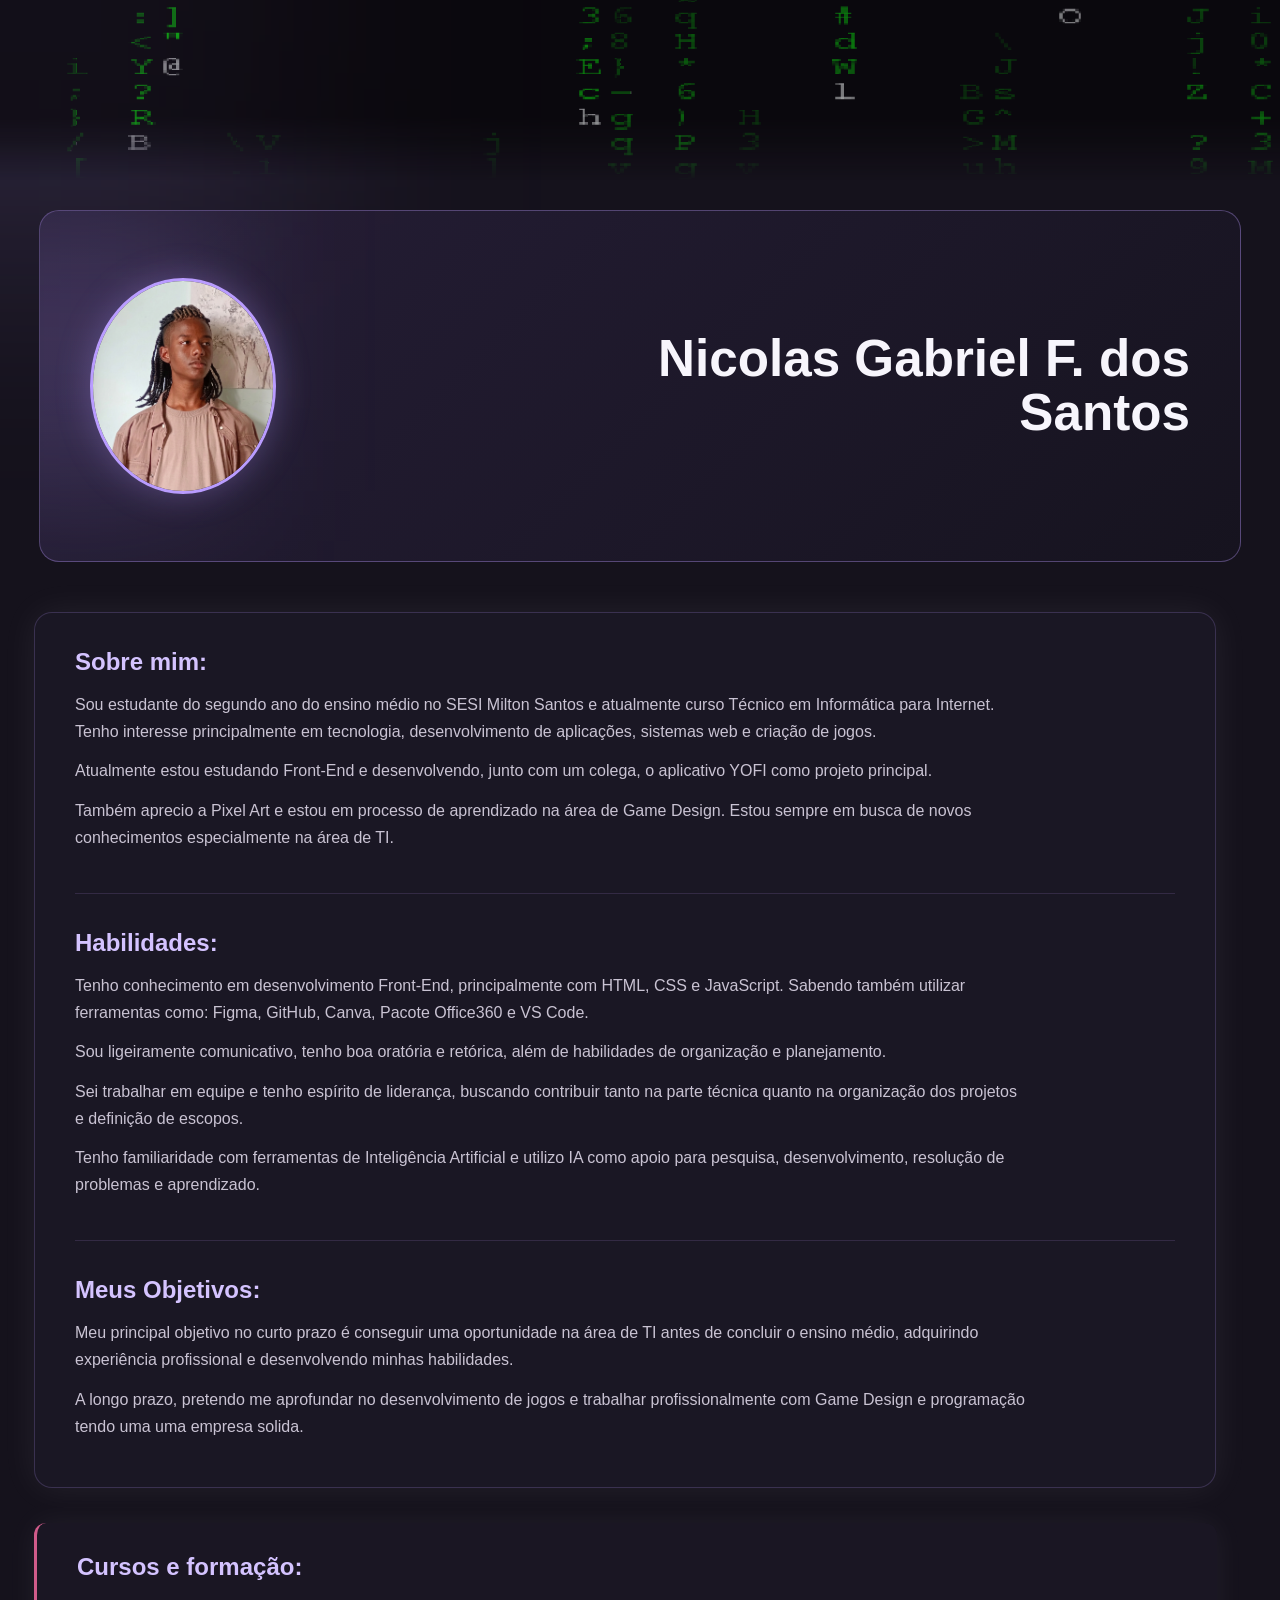
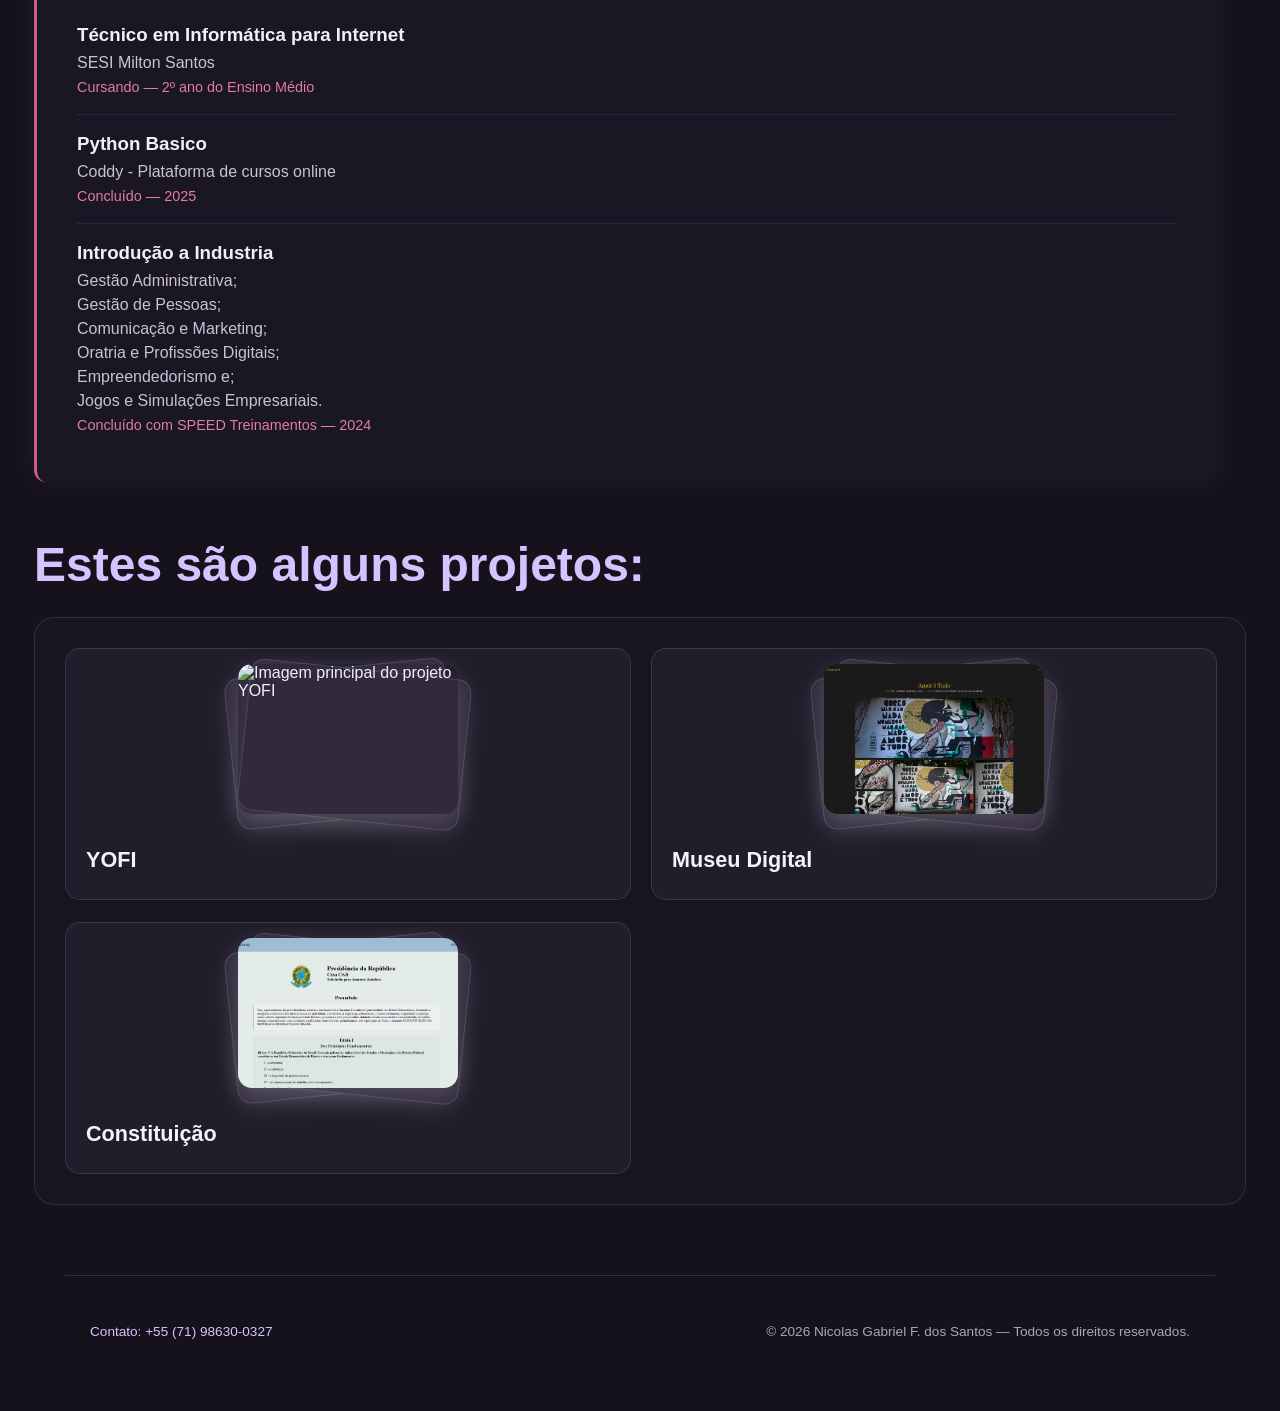
==== index.html @ 88b56317 "museu digital" ====
<!DOCTYPE html>
<html lang="pt-BR">
<head>
    <meta charset="UTF-8">
    <meta name="viewport" content="width=device-width, initial-scale=1.0">
    <title>Curriculo Nicolas</title>
    <link rel="stylesheet" href="index_files/arquivo.css">
</head>

<body>
    <!-- APRESENTAÇÃO MATRIX -->
    <section class="matrix-banner">
        <img
            src="imagens/digital_rain.gif"
            alt="Animação de chuva digital"
        >
    </section>

    <header>
        
        <section class="card-header">

            <img
                src="imagens/perfil.avif"
                alt="Foto do perfil"
            >

            <h1>Nicolas Gabriel F. dos Santos</h1>
            
            
        </section>
    </header>


    <main>

        <section class="sobre">

            <div>
                <h2>Sobre mim:</h2>
                <h4>
                    Sou estudante do segundo ano do ensino médio no SESI Milton Santos
                    e atualmente curso Técnico em Informática para Internet.
                    Tenho interesse principalmente em tecnologia, desenvolvimento de
                    aplicações, sistemas web e criação de jogos.
                </h4>
                <h4>
                    Atualmente estou estudando Front-End e desenvolvendo, junto com
                    um colega, o aplicativo YOFI como projeto principal.
                </h4>
                <h4>
                    Também aprecio a Pixel Art e estou em processo de aprendizado
                    na área de Game Design. Estou sempre em busca de novos conhecimentos
                    especialmente na área de TI.
                </h4>
            </div>

            <div>
                <h2>Habilidades:</h2>
                <h4>
                    Tenho conhecimento em desenvolvimento Front-End, principalmente
                    com HTML, CSS e JavaScript. Sabendo também utilizar ferramentas como:
                     Figma, GitHub, Canva, Pacote Office360 e VS Code.
                </h4>
                <h4>
                    Sou ligeiramente comunicativo, tenho boa oratória e retórica, além de
                    habilidades de organização e planejamento.
                </h4>
                <h4>
                    Sei trabalhar em equipe e tenho espírito de liderança,
                    buscando contribuir tanto na parte técnica quanto na
                    organização dos projetos e definição de escopos.
                </h4>
                <h4>
                    Tenho familiaridade com ferramentas de Inteligência Artificial
                    e utilizo IA como apoio para pesquisa, desenvolvimento,
                    resolução de problemas e aprendizado.
                </h4>
            </div>

            <div>
                <h2>Meus Objetivos:</h2>
                <h4>
                    Meu principal objetivo no curto prazo é conseguir uma oportunidade
                    na área de TI antes de concluir o ensino médio, adquirindo
                    experiência profissional e desenvolvendo minhas habilidades.
                </h4>
                <h4>
                    A longo prazo, pretendo me aprofundar no desenvolvimento de jogos
                    e trabalhar profissionalmente com Game Design e programação tendo uma
                    uma empresa solida.
                </h4>
            </div>
        </section>

        <section class="cursos">
            <!--Técnico em Informática para Internet-->
            <h2>Cursos e formação:</h2>
            <div class="curso">
                <h3>Técnico em Informática para Internet</h3>
                <p>
                    SESI Milton Santos
                </p>
                <span>
                    Cursando — 2º ano do Ensino Médio
                </span>
            </div>
            <!--Python Basico Coddy-->
            <div class="curso">
                <h3>Python Basico</h3>
                <p>
                    Coddy - Plataforma de cursos online
                </p>
                <span>
                    Concluído — 2025
                </span>
            </div>
            <!--Speed Treinamentos-->
            <div class="curso">
                <h3>Introdução a Industria</h3>


                <p> Gestão Administrativa; </p>
                <p> Gestão de Pessoas; </p>
                <p> Comunicação e Marketing; </p>
                <p> Oratria e Profissões Digitais; </p>
                <p> Empreendedorismo e; </p>
                <p> Jogos e Simulações Empresariais.</p>


                <span>
                    Concluído com SPEED Treinamentos — 2024
                </span>
            </div>
        </section>

        <h2 class="title">Estes são alguns projetos:</h2>
        <section class="projects">

            <!-- YOFI -->
            <div class="project" id="yofi" onclick="sizeme(this)">

                <ul class="img" onclick="gallery(event, this)">
                    <img src="" alt="Imagem principal do projeto YOFI">
                    <img src="" alt="Imagem do projeto YOFI">
                    <img src="" alt="Imagem do projeto YOFI">
                    <img src="" alt="Imagem do projeto YOFI">
                </ul>

                <div class="inf">
                    <h3>YOFI</h3>

                    <p>
                        Aplicativo de finanças desenvolvido em equipe
                        como projeto de TCC.

                        Para acessar:
                        <a href="https://luiscript-ed.github.io/YOFI" target="_blank">
                            Site
                        </a>
                        ou
                        <a href="https://github.com/luiscript-ed/YOFI" target="_blank">
                            Repositório
                        </a>
                    </p>
                </div>
            </div>

            <!-- Museu Digital -->
            <div class="project" id="museu-digital" onclick="sizeme(this)">

                <ul class="img" onclick="gallery(event, this)">
                    <img src="imagens/Museu/amor-tudo.png" alt="Imagem principal do Museu Digital">
                    <img src="imagens/Museu/inicial_page.png" alt="Imagem do Museu Digital">
                    <img src="imagens/Museu/exposicao.png" alt="Imagem do Museu Digital">
                    <img src="imagens/Museu/capoeira.gif" alt="Imagem do Museu Digital">
                    <img src="imagens/Museu/tiger_tucan.png" alt="Imagem do Museu Digital">
                    <img src="imagens/Museu/tela_inicial.gif" alt="Imagem do Museu Digital">
                </ul>

                <div class="inf">
                    <h3>Museu Digital</h3>
                    <p>
                        Site de exposição digital sobre arte em Camaçari,
                        desenvolvido em equipe.

                        Para acessar:
                        <a href="https://marcelo460.github.io/Trabalho-Interarea" target="_blank">
                            Site
                        </a>
                        ou
                        <a href="https://github.com/marcelo460/Trabalho-Interarea" target="_blank">
                            Repositório
                        </a>
                    </p>
                </div>
            </div>

            <!-- Constituição -->
            <div class="project" id="constituição" onclick="sizeme(this)">

                <ul class="img" onclick="gallery(event, this)">
                    <img src="imagens/Constituicao/home.png" alt="Imagem principal do projeto Constituição">
                    <img src="imagens/Constituicao/secod_1.png" alt="Imagem do projeto Constituição">
                    <img src="imagens/Constituicao/gravacao.gif" alt="Imagem do projeto Constituição">
                    <img src="imagens/Constituicao/sidebar.png" alt="Imagem do projeto Constituição">
                    <img src="imagens/Constituicao/navbar.png" alt="Imagem do projeto Constituição">
                </ul>

                <div class="inf">
                    <h3>Constituição</h3>
                    <p>
                        Trabalho escolar onde reformulei o site da
                        Constituição Federal do Brasil.
                        Para acessar:
                        <a href="https://PatyBL.github.io/Ordem-Progresso" target="_blank">
                            Site
                        </a>
                        ou
                        <a href="https://github.com/PatyBL/Ordem-Progresso" target="_blank">
                            Repositório
                        </a>
                    </p>
                </div>
            </div>
        </section>

    </main>

    <!-- Footer -->
     <footer>
        <span>Contato: +55 (71) 98630-0327</span>
        <span>© 2026 Nicolas Gabriel F. dos Santos — Todos os direitos reservados.</span>
    </footer>


    <script src="index_files/arquivo.js" defer></script>
</body>
</html>
---- index_files/arquivo.css ----
*{
    margin:0;
    padding:0;
}

html{
    scroll-behavior:smooth;
}

body{
    background:#15121c;
    color:#f1eff7;
    font-family:Arial,Helvetica,sans-serif;
    min-height:100vh;
    display:flex;
    align-items:center;
    flex-direction:column;
    overflow-x:hidden;
}

body::before{
    content:"";
    position:fixed;
    width:500px;
    height:500px;
    top:-250px;
    left:-200px;
    background:rgba(185,156,255,.14);
    filter:blur(120px);
    pointer-events:none;
    z-index:-1;
}

.matrix-banner{
    width:100%;
    height:180px;
    position:relative;
    overflow:hidden;

    -webkit-mask-image:linear-gradient(
        to bottom,
        black 0%,
        black 65%,
        rgba(0,0,0,.7) 78%,
        transparent 100%
    );

    mask-image:linear-gradient(
        to bottom,
        black 0%,
        black 65%,
        rgba(0,0,0,.7) 78%,
        transparent 100%
    );
}

.matrix-banner img{
    width:100%;
    height:100%;
    object-fit:cover;
    opacity:.6;
    display:block;
}

.card-header{
    width:min(1100px,88vw);
    min-height:280px;
    margin-top:30px;
    padding:35px 50px;
    border-radius:20px;
    border:1px solid rgba(185,156,255,.35);
    background:linear-gradient(
        135deg,
        rgba(39,31,56,.96),
        rgba(23,20,31,.96)
    );
    display:flex;
    justify-content:space-between;
    align-items:center;
    user-select:none;
    position:relative;
    overflow:hidden;
    transition:.5s ease;
}

.card-header::before{
    content:"";
    position:absolute;
    width:280px;
    height:280px;
    left:-100px;
    top:0;
    background:rgba(185,156,255,.18);
    filter:blur(75px);
    pointer-events:none;
}

.card-header:hover{
    transform:translateY(-3px);
    border-color:rgba(212,195,255,.7);
    box-shadow:0 15px 45px rgba(241,239,247,.12);
}

.card-header:active{
    transform:translateY(-1px) scale(.998);
}

.card-header img{
    width:180px;
    height:210px;
    object-fit:cover;
    border:3px solid #b99cff;
    border-radius:50%;
    box-shadow:0 0 35px rgba(185,156,255,.3);
    position:relative;
    z-index:1;
    transition:.6s ease;
}

.card-header img:hover{
    cursor:none;
    transform:scale(1.04) rotate(-1deg);
    box-shadow:0 0 45px rgba(241,239,247,.25);
}

.card-header h1{
    margin-left: 15px;
    max-width:600px;
    color:#f7f5fc;
    font-size:clamp(2rem,4vw,4rem);
    line-height:1.05;
    text-align:right;
    position:relative;
    z-index:1;
    transition:font-size .4s ease;
}

.card-header h1:hover{
    font-size:clamp(2.1rem,4.2vw,4.2rem);
}

.card-header-text{
    margin-right:15px;
    max-width:600px;
    color:#eee7ff;
    font-size:clamp(1.2rem,3vw,1.5rem);
    text-align:left;
    position:relative;
    transition:font-size .4s ease;
}

.card-header-text:hover{
    font-size:clamp(1.3rem,3.2vw,1.6rem);
}

.sobre{
    width:min(1100px,88vw);
    margin:50px 0 0;
    padding:35px 40px;
    background:rgba(29,25,39,.82);
    border:1px solid rgba(185,156,255,.2);
    border-radius:18px;
    display:flex;
    flex-direction:column;
    gap:35px;
    box-shadow:0 0 35px rgba(241,239,247,.07);
    transition:.4s ease;
}

.sobre:hover{
    border-color:rgba(185,156,255,.45);
    box-shadow:0 0 45px rgba(241,239,247,.11);
}

.sobre>div{
    padding-bottom:30px;
    border-bottom:1px solid rgba(185,156,255,.15);
}

.sobre>div:last-child{
    padding-bottom:0;
    border-bottom:none;
}

.sobre h2{
    color:#d4c3ff;
    font-size:1.5rem;
    margin-bottom:15px;
}

.sobre h4{
    color:#c9c3d3;
    font-size:1rem;
    line-height:1.7;
    font-weight:normal;
    max-width:950px;
    margin-bottom:12px;
}

.cursos{
    width:min(1100px,88vw);
    margin:35px 0 0;
    padding:30px 40px;
    background:rgba(29,25,39,.7);
    border-left:3px solid #d05b8a;
    border-radius:12px;
    box-shadow:0 0 30px rgba(241,239,247,.06);
}

.cursos h2{
    color:#d4c3ff;
    margin-bottom:25px;
}

.curso{
    padding:18px 0;
    border-bottom:1px solid rgba(185,156,255,.12);
}

.curso:last-child{
    border-bottom:none;
}

.curso h3{
    color:#f1eff7;
    margin-bottom:8px;
}

.curso p{
    color:#c9c3d3;
    margin-bottom:6px;
}

.curso span{
    color:#e07ca5;
    font-size:.9rem;
}

.title{
    width:min(1100px,88vw);
    margin:55px 0 25px;
    color:#d4c3ff;
    font-size:clamp(2rem,4vw,3rem);
    text-align:left;
}

.certificados{
    width:min(1100px,88vw);
    min-height:300px;
    margin:35px 0 70px;
    padding:35px;
    display:grid;
    grid-template-columns:repeat(3,2fr);
    align-items:start;
    gap:25px;
    background:
        linear-gradient(rgba(185,156,255,.04),rgba(185,156,255,.04)),
        repeating-linear-gradient(
            to bottom,
            transparent 0,
            transparent 88px,
            rgba(241,239,247,.08) 89px,
            rgba(241,239,247,.08) 92px
        );
    border:1px solid rgba(185,156,255,.16);
    border-radius:20px;
    box-shadow:0 0 35px rgba(241,239,247,.07);
    position:relative;
    overflow:hidden;
}

.certificado{
    width:100%;
    height:200px;
    background:#211d2b;
    border:1px solid rgba(185,156,255,.18);
    border-radius:15px;
    overflow:hidden;
    position:relative;
    cursor:pointer;
    transition:
        width .5s ease,
        height .5s ease,
        min-height .5s ease,
        transform .4s ease,
        box-shadow .4s ease,
        border-color .4s ease;
    animation:certificado-entrada .7s ease;
}

.certificado img{
    width:110%;
    height:100%;
    object-fit:cover;
    border-radius:14px;
    position:relative;
    z-index:3;
    box-shadow:0 8px 25px rgba(241,239,247,.18);
    transition:
        width .5s ease,
        height .5s ease,
        transform .5s ease,
        box-shadow .5s ease;
}

.certificado:hover{
    transform:translateY(-6px);
    border-color:rgba(212,195,255,.65);
    box-shadow:0 12px 35px rgba(241,239,247,.12);
}

.certificado-maximizado{
    width:100%;
    min-height:400px;
    height:400px;

    /*Parte IMPORTANTE DA ESTANTE*/
    grid-column:-1/1;


    background:#211d2b;
    border:1px solid #b99cff;
    border-radius:15px;
    box-shadow:0 20px 50px rgba(241,239,247,.13);
    display:flex;
    flex-direction:column;
    overflow:hidden;
    position:relative;
    transform:scale(1.01);
    transition:
        width .5s ease,
        height .5s ease,
        min-height .5s ease,
        transform .5s ease,
        box-shadow .6s ease,
        border-color .4s ease;
    animation:certificado-maximizado .6s ease;
}

.certificado-maximizado img{
    width:100%;
    height:100%;
    object-fit:contain;
    background:#18151f;
    box-shadow:0 10px 35px rgba(241,239,247,.2);
}

.certificado-maximizado:hover{
    transform:scale(1.01);
    box-shadow:0 25px 60px rgba(241,239,247,.16);
}

@keyframes certificado-entrada{
    0%{
        opacity:0;
        transform:translateY(30px) scale(.94);
    }

    100%{
        opacity:1;
        transform:translateY(0) scale(1);
    }
}

@keyframes certificado-maximizado{
    0%{
        opacity:.5;
        transform:scale(.94);
    }

    100%{
        opacity:1;
        transform:scale(1.01);
    }
}

.projects{
    width:min(1150px,92vw);
    min-height:400px;
    padding:30px;
    margin:0 0 70px;

    display:grid;
    grid-template-columns:repeat(2,1fr);
    align-items:start;
    gap:22px;

    background:rgba(26,23,34,.65);
    border:1px solid rgba(185,156,255,.16);
    border-radius:20px;
    
    position:relative;
    animation:entrada 1s ease;
}

@keyframes entrada{
    0%{
        opacity:0;
        transform:translateY(40px);
    }

    100%{
        opacity:1;
        transform:translateY(0);
    }
}

.project{

    width:100%;
    min-height:250px;
    border-radius:15px;

    background:#211d2b;
    border:1px solid rgba(185,156,255,.18);

    overflow:hidden;
    position:relative;
    cursor:pointer;

    transition:
        transform .4s ease,
        box-shadow .4s ease,
        border-color .4s ease;
    animation:projecty-entrada .7s ease;
}

@keyframes projecty-entrada{
    0%{
        opacity:0;
        transform:translateY(30px);
    }

    100%{
        opacity:1;
        transform:translateY(0);
    }
}

.project:hover{
    transform:translateY(-6px);
    border-color:rgba(212,195,255,.65);
    box-shadow:0 12px 35px rgba(241,239,247,.1);
}

/* IMAGEM ÚNICA DO PROJETO */

.project .img{
    width:100%;
    height:180px;
    margin:0;
    padding:0;
    list-style:none;
    display:flex;
    justify-content:center;
    align-items:center;
    position:relative;
    pointer-events:none;
}

.project .img img{
    width:220px;
    height:150px;
    object-fit:cover;
    border-radius:14px;
    position:relative;
    z-index:3;
    box-shadow:0 8px 25px rgba(241,239,247,.18);
}

.project .img img:not(:first-child){
    display:none;
}

/* SOMBRAS DAS IMAGENS ATRÁS */

.project .img::before,
.project .img::after{
    content:"";
    position:absolute;
    width:220px;
    height:150px;
    border-radius:14px;
    background:#302a3c;
    border:1px solid rgba(241,239,247,.14);
    box-shadow:0 8px 25px rgba(241,239,247,.08);
}

.project .img::before{
    transform:rotate(-6deg) translate(-7px,4px);
    z-index:1;
}

.project .img::after{
    transform:rotate(6deg) translate(7px,5px);
    z-index:2;
}

/* TEXTO DO PROJETO */

.project .inf{
    padding:18px 20px;
}

.project .inf h3{
    color:#f5f3fa;
    font-size:1.35rem;
    margin-bottom:8px;
    transition:color .25s ease;
}

.project .inf p{
    color:#aaa6b7;
    opacity:0;
    max-height:0;
    overflow:hidden;
    font-size:.9rem;
    line-height:1.6;
    transition:
        opacity .4s ease,
        max-height .5s ease;
}

.project .inf a{
    color:#d4c3ff;
    text-decoration:none;
    font-weight:bold;
}

.project .inf a:hover{
    color:#e07ca5;
    text-decoration:underline;
}

/* PROJETO MAXIMIZADO */

.project-active{
    grid-column: span 2;

    width:100%;
    min-height:420px;
    max-height: 100%;

    background:#211d2b;
    border:1px solid #b99cff;
    border-radius:15px;
    box-shadow:0 20px 50px rgba(66, 24, 194, 0.13);

    display:flex;
    flex-direction:column;
    overflow:hidden;
    position:relative;

    transform:scale(1.02);
    transition:
        transform .4s ease,
        box-shadow .5s ease,
        border-color .4s ease;
    animation:project-entrada .5s ease;
}

@keyframes project-entrada{
    0%{
        opacity:.5;
        transform:scale(.95);
    }

    100%{
        opacity:1;
        transform:scale(1.02);
    }
}

/* IMAGEM QUANDO O PROJETO ESTÁ MAXIMIZADO */

.project-active .img{
    width:100%;
    height:230px;
    pointer-events:auto;
    cursor:pointer;
}

.project-active .img img{
    width:320px;
    height:200px;
    box-shadow:0 10px 35px rgba(241,239,247,.2);
}

.project-active .img::before,
.project-active .img::after{
    width:320px;
    height:200px;
}

.project-active .img::before{
    transform:rotate(-5deg) translate(-10px,5px);
}

.project-active .img::after{
    transform:rotate(5deg) translate(10px,6px);
}

/* GALERIA ABERTA */

.project-active .img-a {
    background-color: #ffffff13;
    width: 100%;
    max-width: 1200px;
    height: 75vh;
    padding: 20px;
    margin: 0 auto;
    
    user-select: none;
    -webkit-user-drag: none;

    display: grid;
    grid-template-rows: repeat(3, max-content);
    grid-auto-flow: column;
    grid-auto-columns: max-content;
    gap: 15px;

    overflow: auto;
    box-sizing: border-box;
}

.project-active .img-a img {
    width: auto;
    height: 420px;
    max-width: 620px;
    object-fit: contain;

    user-select: none;
    -webkit-user-drag: none;

    border-radius: 14px;
    box-shadow: 0 8px 25px rgba(241, 239, 247, .16);

    transition: transform .25s ease, box-shadow .25s ease;
}

.project-active .img-a img:hover {
    transform: scale(1.025);
    box-shadow: 0 10px 30px rgba(241, 239, 247, .28);
}

.project-active .img-a::-webkit-scrollbar {
    width: 8px;
    height: 8px;
}

.project-active .img-a::-webkit-scrollbar-track {
    background: transparent;
}

.project-active .img-a::-webkit-scrollbar-thumb {
    background: #ffffff30;
    border-radius: 10px;
}

.project-active .img-a::-webkit-scrollbar-thumb:hover {
    background: #ffffff55;
}


@media (max-width: 768px) {
    .project-active .img-a {
        height: 70vh;
        padding: 10px;
        gap: 10px;
    }

    .project-active .img-a img {
        height: 180px;
        max-width: 45vw;
        border-radius: 10px;
    }
}



/* INFORMAÇÕES QUANDO MAXIMIZADO */

.project-active .inf{
    padding:22px 25px;
    cursor:text;
    font-size:1rem;
}

.project-active .inf h3{
    color:#d4c3ff;
    font-size:1.7rem;
    margin-bottom:12px;
}

.project-active .inf p{
    opacity:1;
    max-height:200px;
    color:#c9c3d3;
    line-height:1.7;
}

.project-active:hover{
    transform:scale(1.02);
}

footer{
    width:min(1100px,88vw);
    min-height:70px;
    margin:0 0 25px;
    padding:20px 25px;
    border-top:1px solid rgba(241,239,247,.14);
    display:flex;
    justify-content:space-between;
    align-items:center;
    gap:20px;
    color:#aaa6b7;
    font-size:.85rem;
}

footer span:first-child{
    color:#d4c3ff;
}

footer span:last-child{
    text-align:right;
}

@media (max-width:800px){
    .card-header{
        width:92vw;
        min-height:220px;
        padding:25px;
    }

    .card-header img{
        width:130px;
        height:160px;
    }

    .card-header h1{
        font-size:2rem;
    }

    .sobre,
    .cursos{
        width:92vw;
    }

    .title{
        width:92vw;
        margin-top:50px;
    }

    .projects{
        width:94vw;
        grid-template-columns:1fr 1fr;
        padding:20px;
    }

    .project-active .img img{
        width:280px;
        height:180px;
    }

    .project-active .img::before,
    .project-active .img::after{
        width:280px;
        height:180px;
    }
}

@media (max-width:550px){
    .card-header{
        flex-direction:column;
        justify-content:center;
        gap:20px;
        text-align:center;
    }

    .card-header img{
        width:120px;
        height:145px;
    }

    .card-header h1{
        margin:0;
        font-size:1.8rem;
        text-align:center;
    }

    .sobre,
    .cursos{
        padding:25px;
    }

    .projects{
        grid-template-columns:1fr;
    }

    .project{
        min-height:300px;
    }

    .project-active{
        min-height:400px;
    }

    .project-active .img{
        height:210px;
    }

    .project-active .img img{
        width:240px;
        height:160px;
    }

    .project-active .img::before,
    .project-active .img::after{
        width:240px;
        height:160px;
    }

    .project-active .img-a{
        grid-template-columns:1fr;
    }

    .project-active .img-a img{
        height:180px;
    }
}

@media (max-width:800px){
    .certificados{
        width:94vw;
        grid-template-columns:repeat(2,1fr);
        padding:25px;
    }

    .certificado-maximizado{
        min-height:350px;
        height:350px;
    }
}

@media (max-width:550px){
    .certificados{
        grid-template-columns:1fr;
        padding:20px;
    }

    .certificado{
        height:220px;
    }

    .certificado-maximizado{
        min-height:300px;
        height:300px;
    }
}
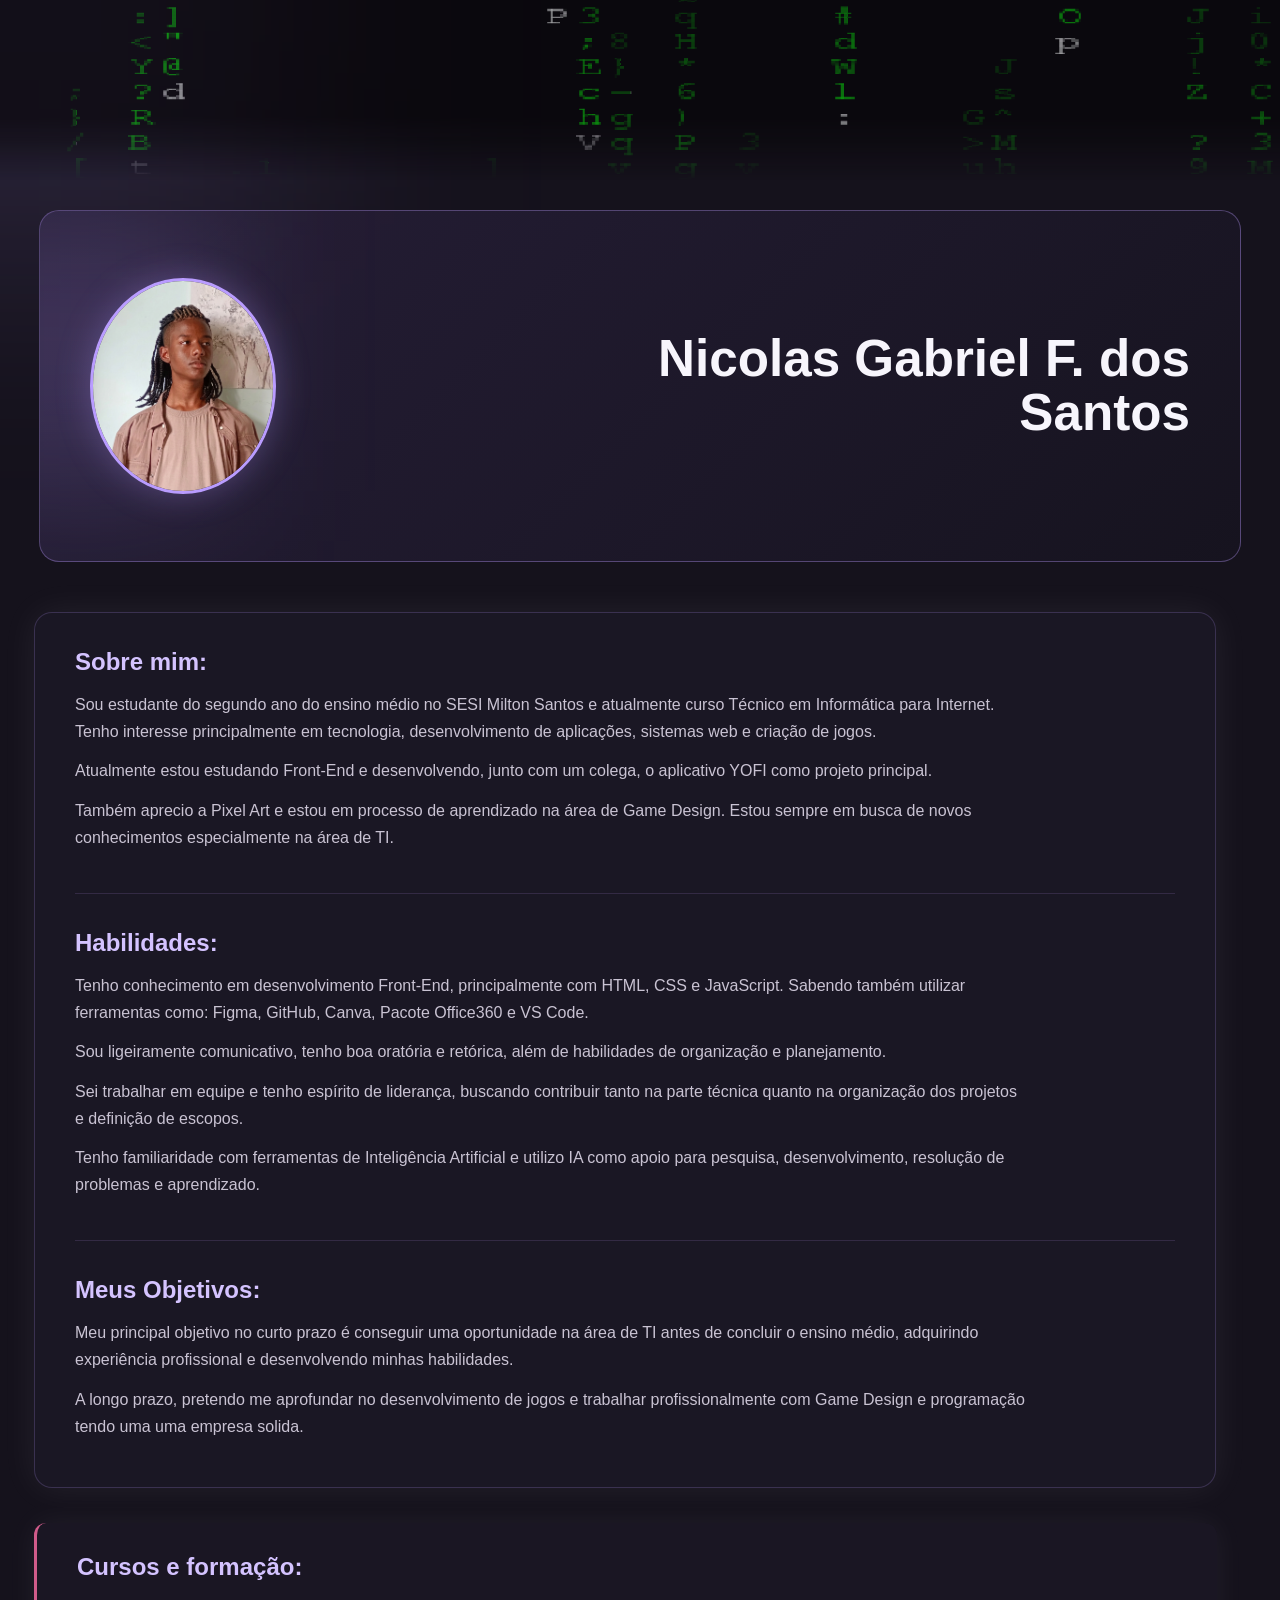
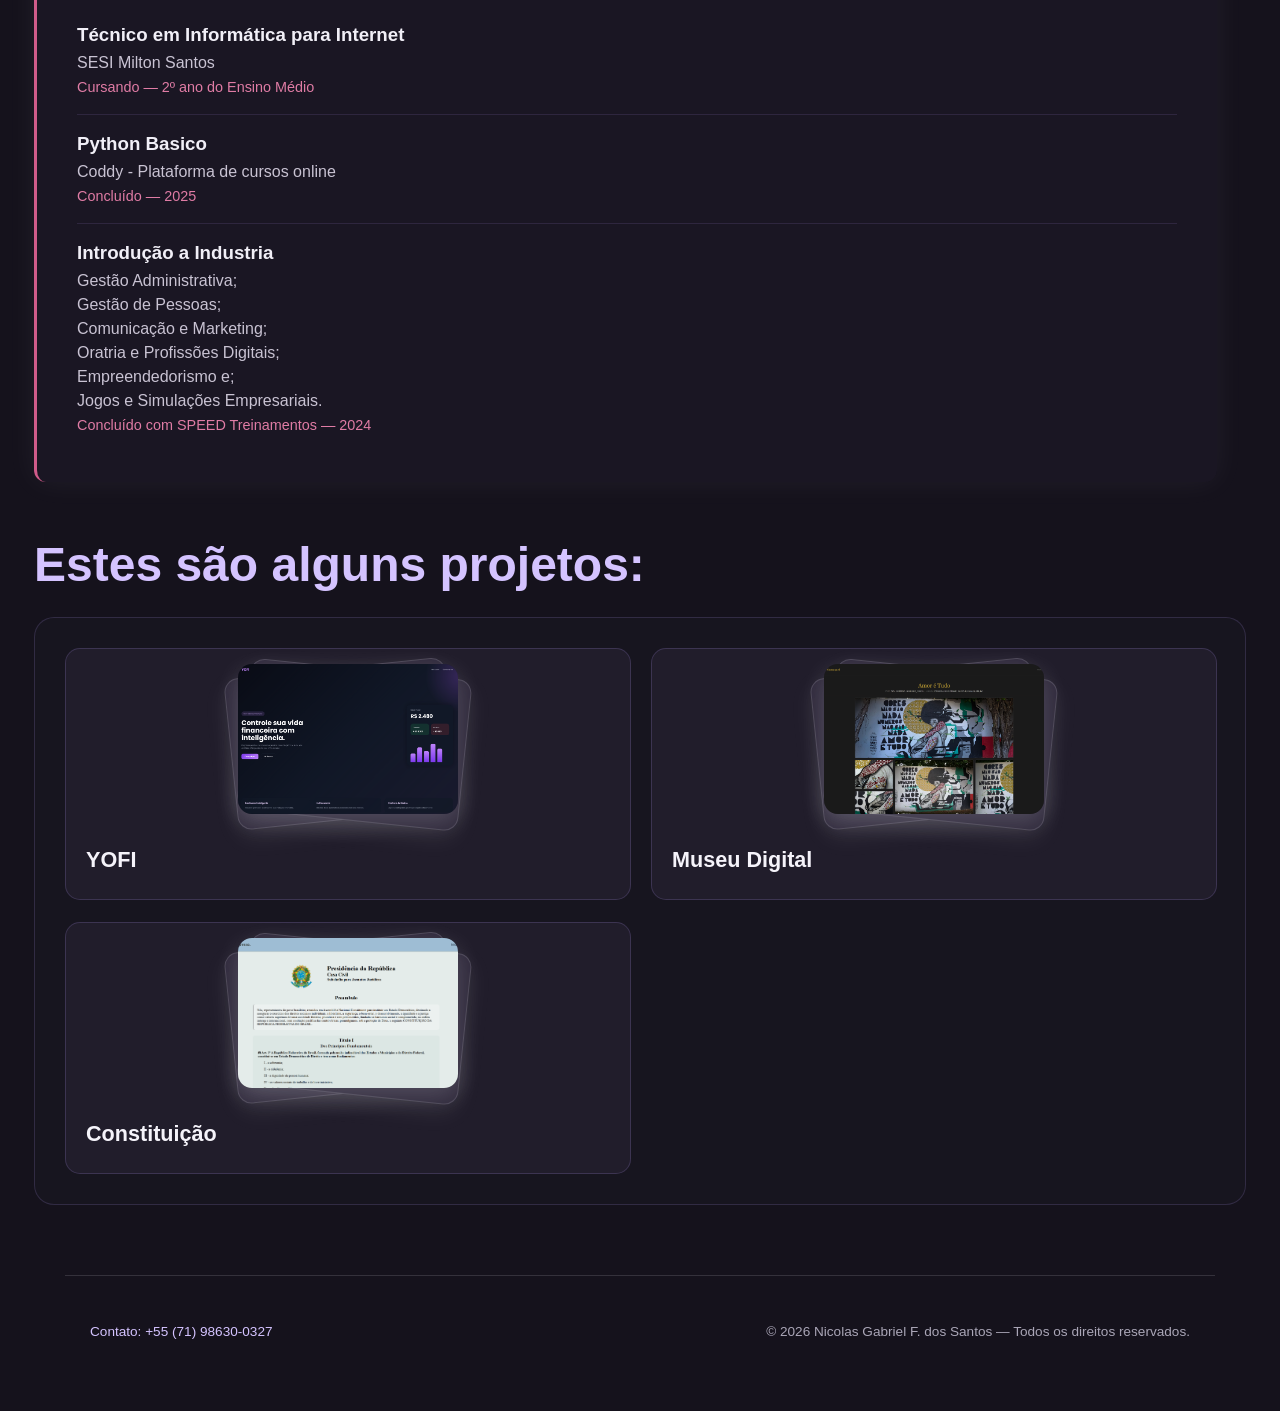
==== commit 81299473: "Yofi - deixando leve a pagina" ====
--- a/index.html
+++ b/index.html
@@ -141,10 +141,14 @@
             <div class="project" id="yofi" onclick="sizeme(this)">
 
                 <ul class="img" onclick="gallery(event, this)">
-                    <img src="" alt="Imagem principal do projeto YOFI">
-                    <img src="" alt="Imagem do projeto YOFI">
-                    <img src="" alt="Imagem do projeto YOFI">
-                    <img src="" alt="Imagem do projeto YOFI">
+                    <img src="imagens/Yofi/index.avif" alt="Imagem principal do projeto YOFI">
+                    <img src="imagens/Yofi/inicial_page-dark.avif" alt="Imagem do projeto YOFI">
+                    <img src="imagens/Yofi/login.avif" alt="Imagem do projeto YOFI">
+                    <img src="imagens/Yofi/recursos.gif" alt="Imagem do projeto YOFI">
+                    <img src="imagens/Yofi/inicial_page-white.avif" alt="Imagem do projeto YOFI">
+                    <img src="imagens/Yofi/integracoes.avif" alt="Imagem do projeto YOFI">
+                    <img src="imagens/Yofi/myalinda.gif" alt="Imagem do projeto YOFI">
+                    <img src="imagens/Yofi/objetivos.avif" alt="Imagem do projeto YOFI">
                 </ul>
 
                 <div class="inf">
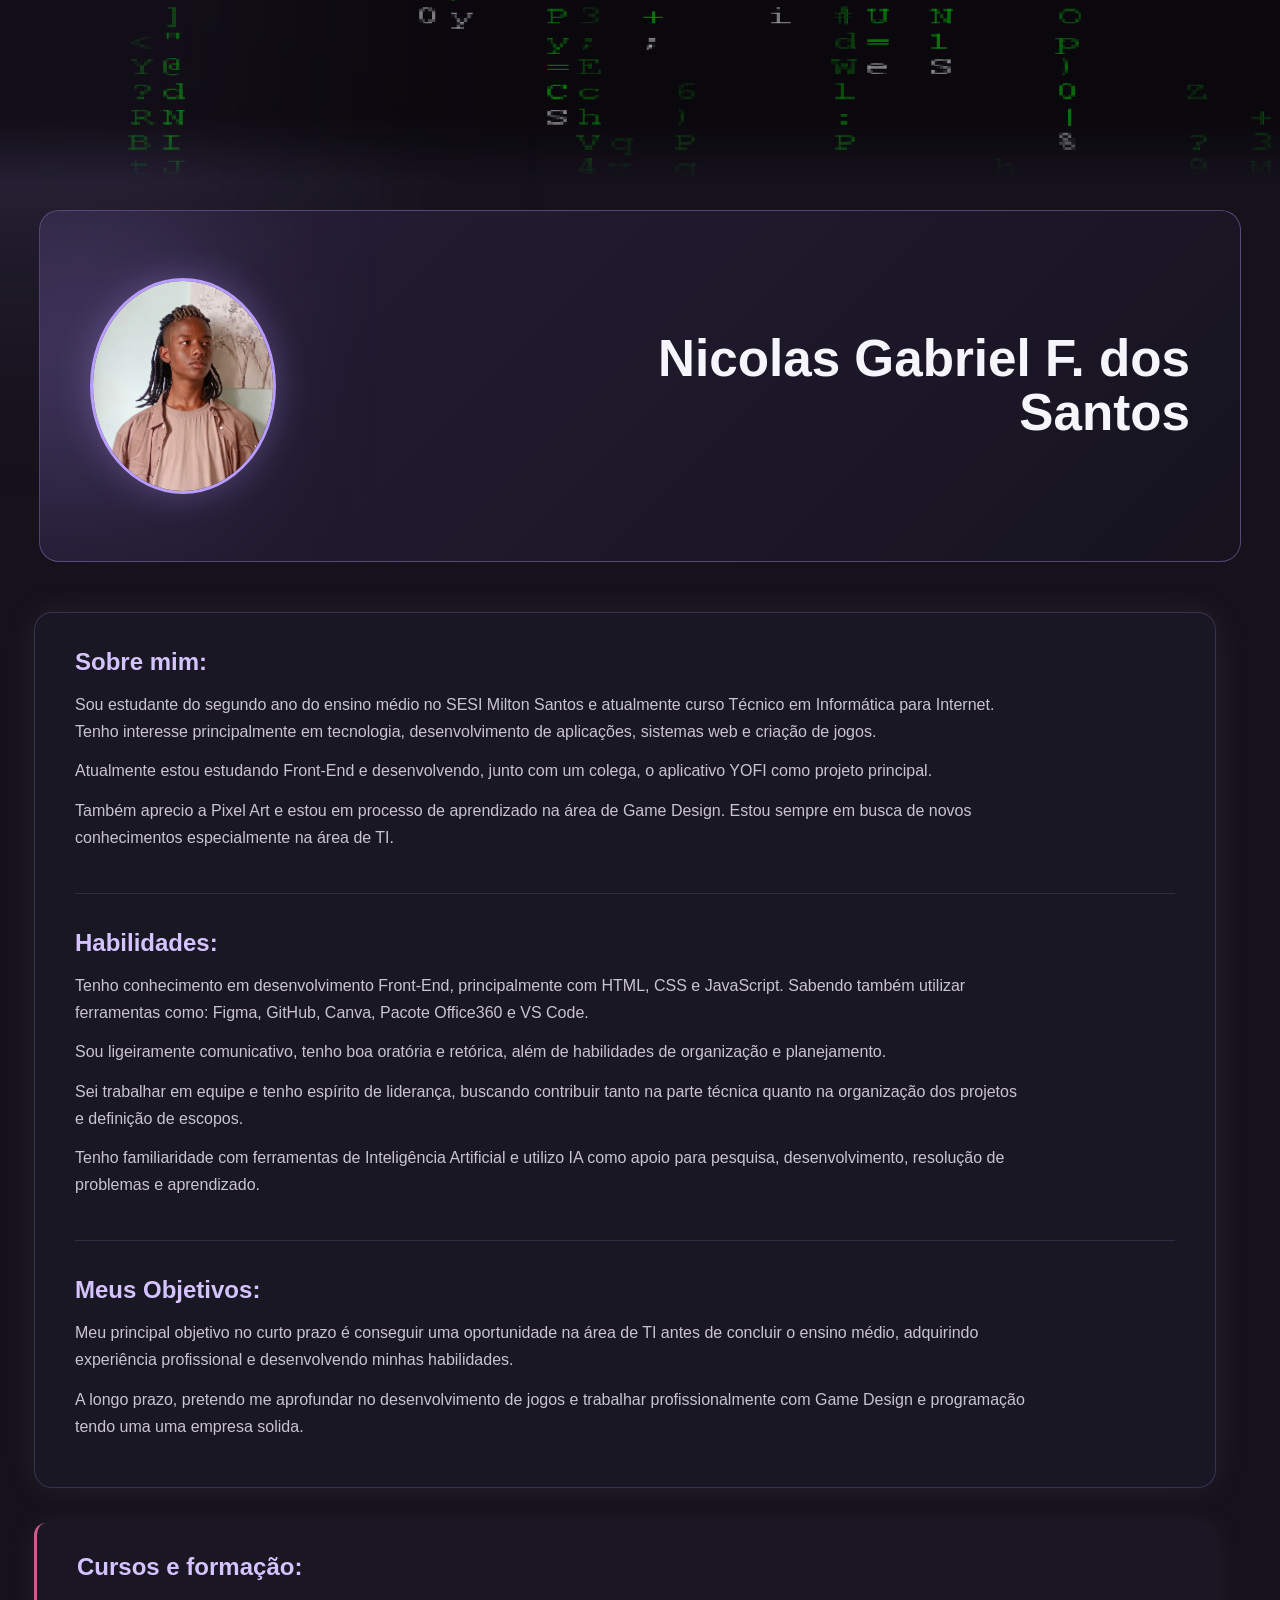
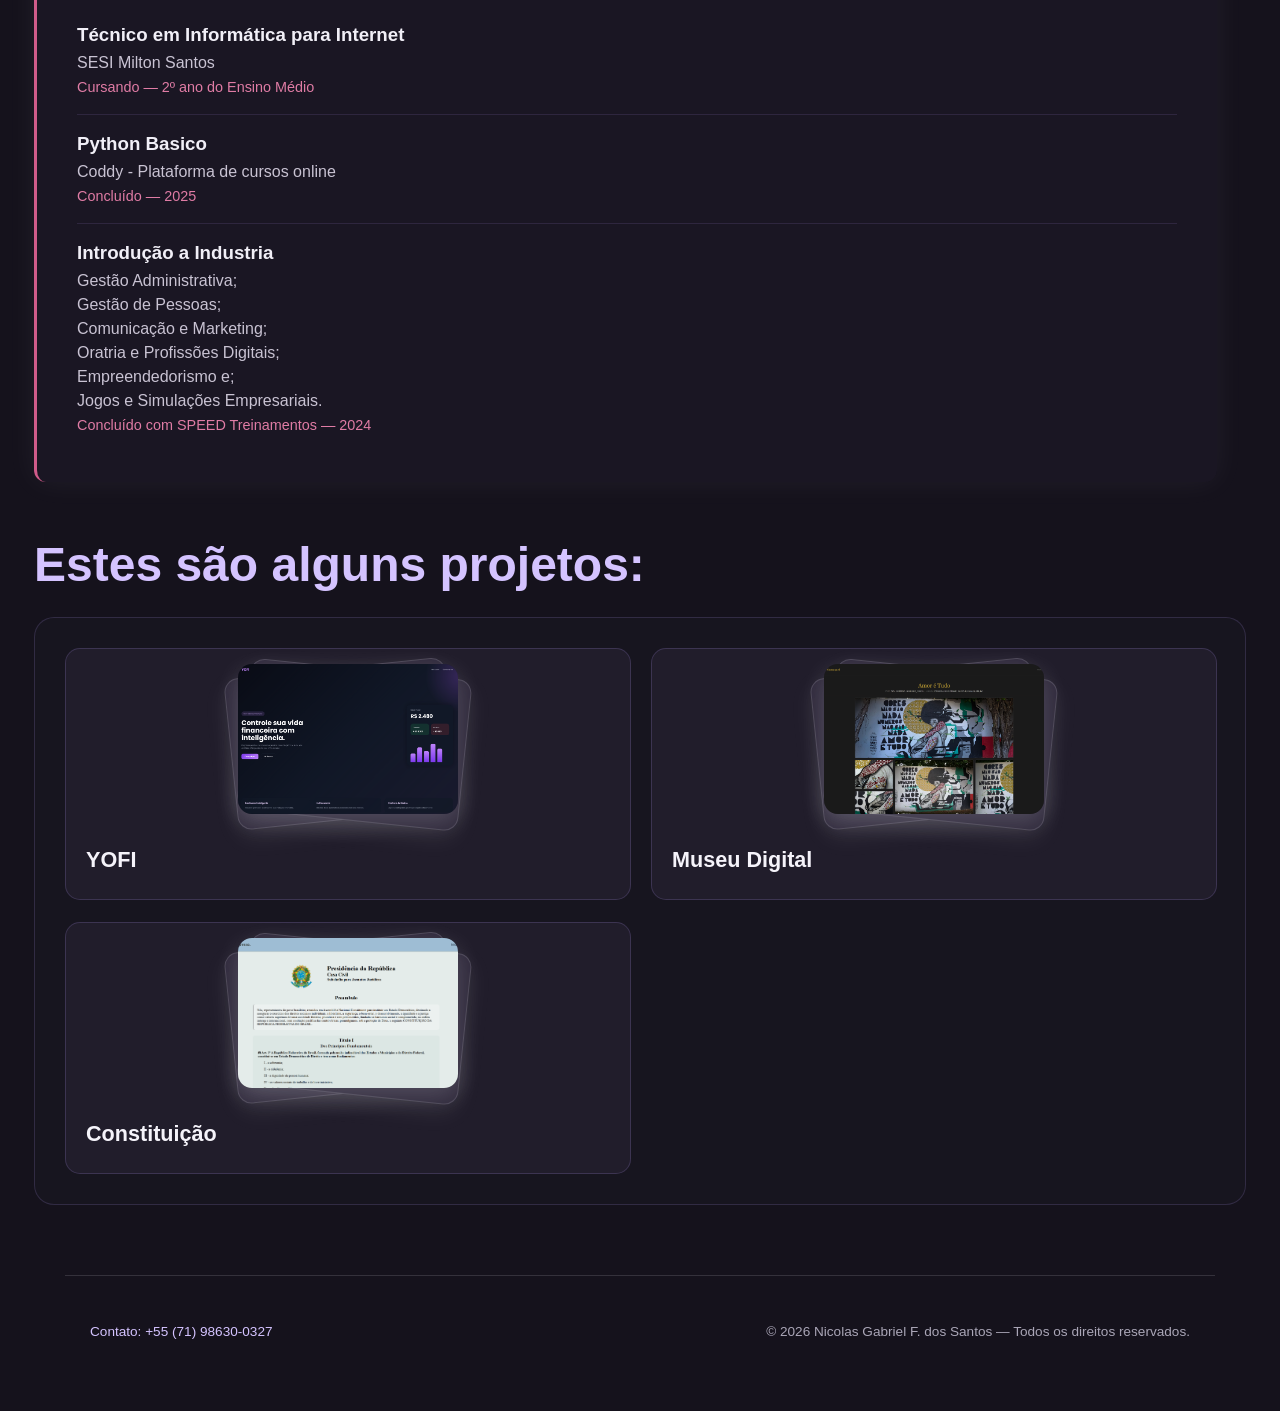
==== commit 739b217e: "Deixando mais leve" ====
--- a/index.html
+++ b/index.html
@@ -174,11 +174,11 @@
             <div class="project" id="museu-digital" onclick="sizeme(this)">
 
                 <ul class="img" onclick="gallery(event, this)">
-                    <img src="imagens/Museu/amor-tudo.png" alt="Imagem principal do Museu Digital">
-                    <img src="imagens/Museu/inicial_page.png" alt="Imagem do Museu Digital">
-                    <img src="imagens/Museu/exposicao.png" alt="Imagem do Museu Digital">
+                    <img src="imagens/Museu/amor-tudo.avif" alt="Imagem principal do Museu Digital">
+                    <img src="imagens/Museu/inicial_page.avif" alt="Imagem do Museu Digital">
+                    <img src="imagens/Museu/exposicao.avif" alt="Imagem do Museu Digital">
                     <img src="imagens/Museu/capoeira.gif" alt="Imagem do Museu Digital">
-                    <img src="imagens/Museu/tiger_tucan.png" alt="Imagem do Museu Digital">
+                    <img src="imagens/Museu/tiger_tucan.avif" alt="Imagem do Museu Digital">
                     <img src="imagens/Museu/tela_inicial.gif" alt="Imagem do Museu Digital">
                 </ul>
 
@@ -204,11 +204,11 @@
             <div class="project" id="constituição" onclick="sizeme(this)">
 
                 <ul class="img" onclick="gallery(event, this)">
-                    <img src="imagens/Constituicao/home.png" alt="Imagem principal do projeto Constituição">
-                    <img src="imagens/Constituicao/secod_1.png" alt="Imagem do projeto Constituição">
+                    <img src="imagens/Constituicao/home.avif" alt="Imagem principal do projeto Constituição">
+                    <img src="imagens/Constituicao/secod_1.avif" alt="Imagem do projeto Constituição">
                     <img src="imagens/Constituicao/gravacao.gif" alt="Imagem do projeto Constituição">
-                    <img src="imagens/Constituicao/sidebar.png" alt="Imagem do projeto Constituição">
-                    <img src="imagens/Constituicao/navbar.png" alt="Imagem do projeto Constituição">
+                    <img src="imagens/Constituicao/sidebar.avif" alt="Imagem do projeto Constituição">
+                    <img src="imagens/Constituicao/navbar.avif" alt="Imagem do projeto Constituição">
                 </ul>
 
                 <div class="inf">
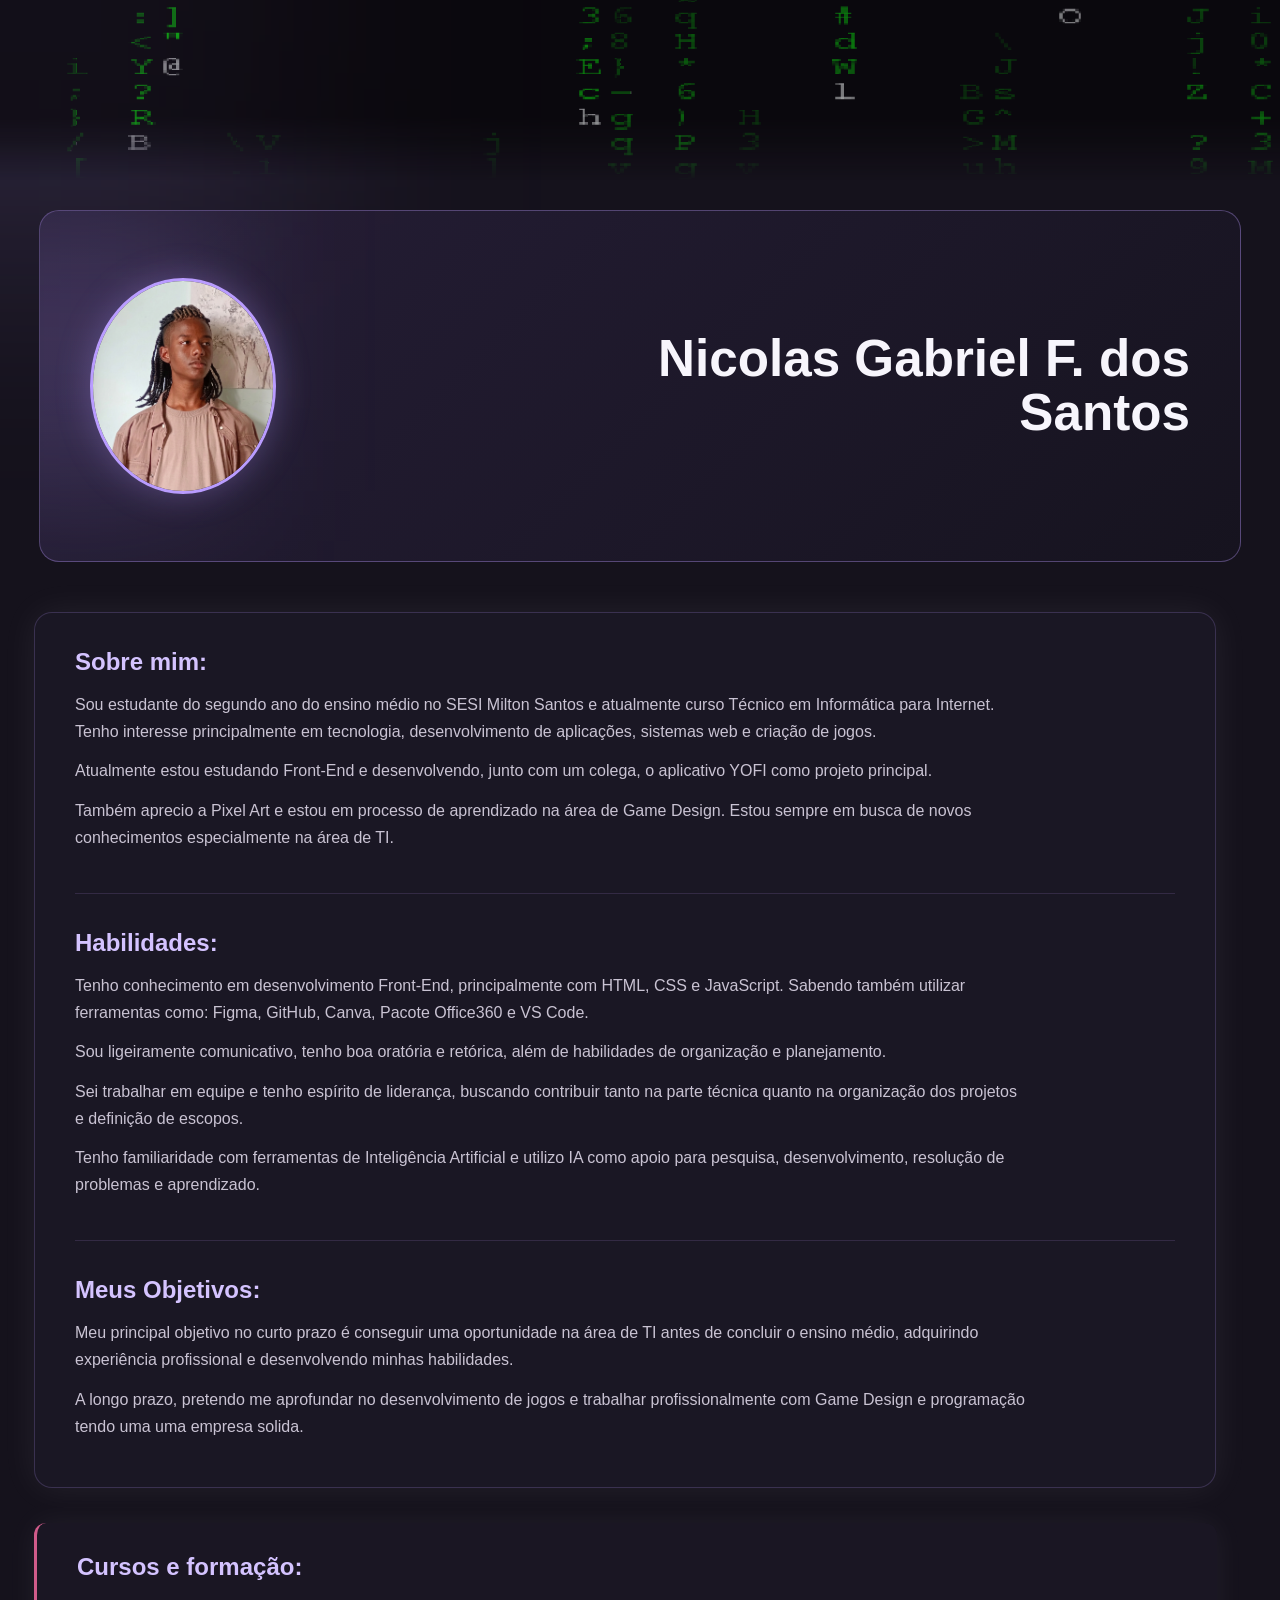
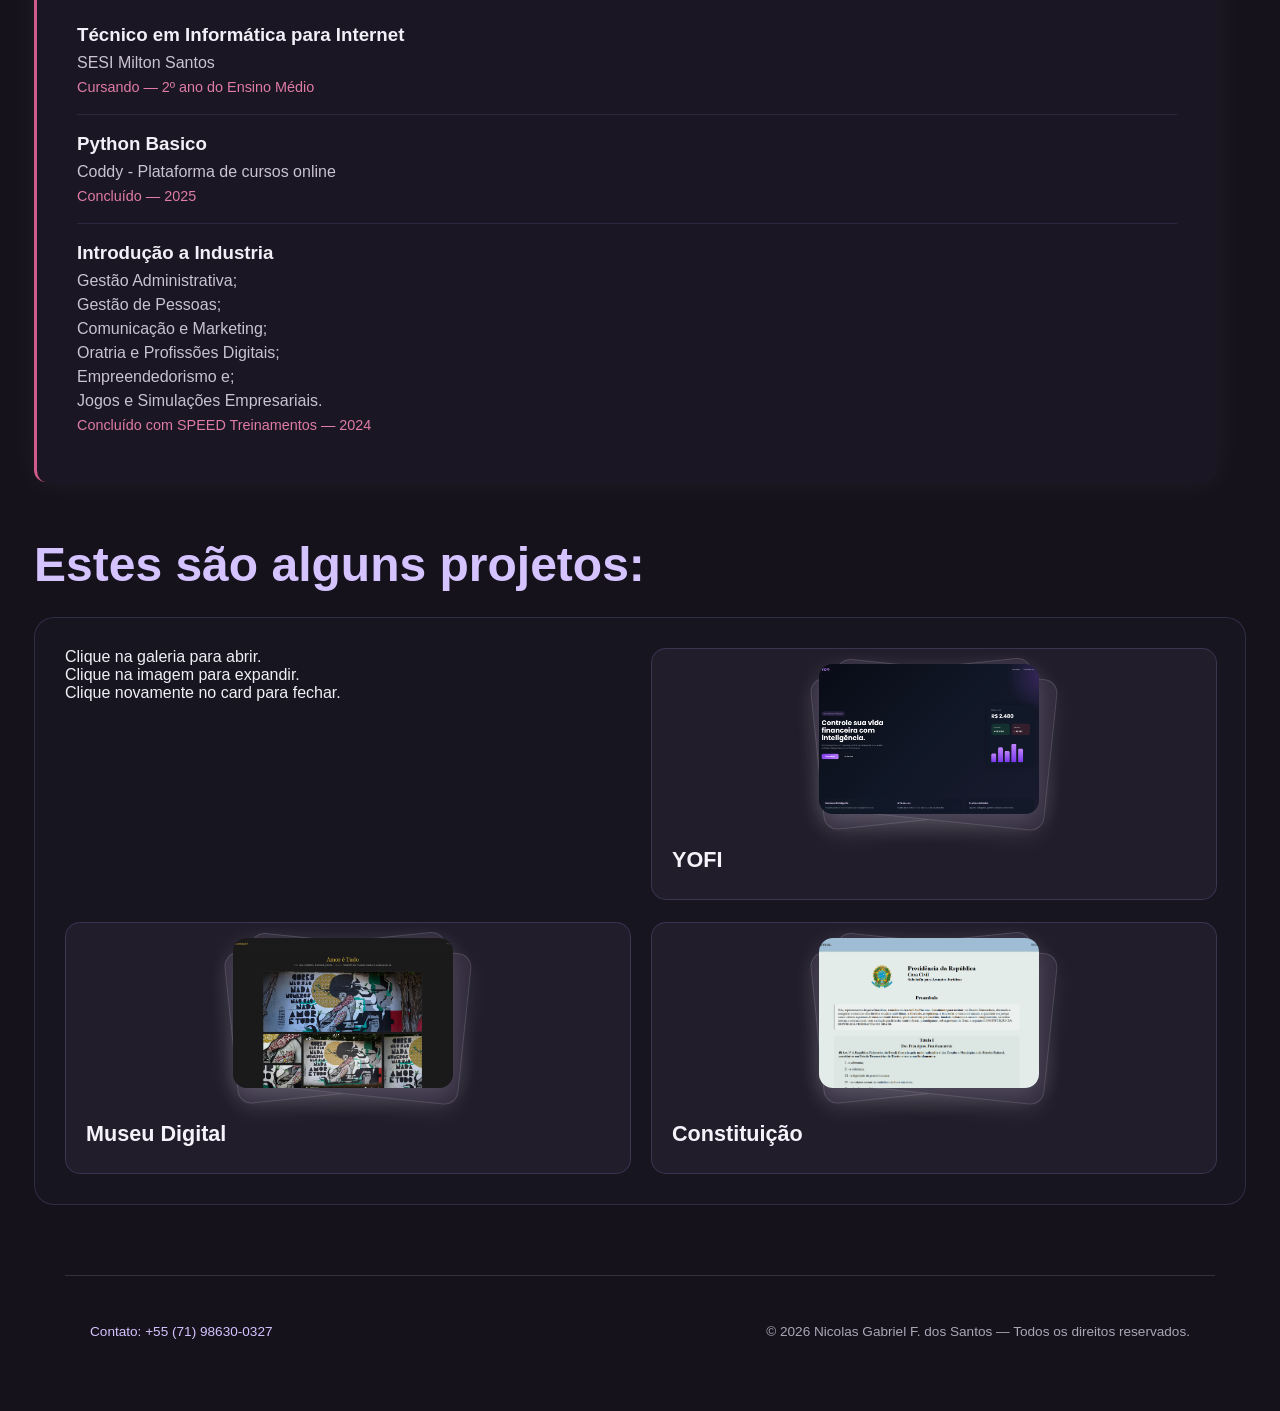
==== commit 42c5ec8c: "Botão 'X'" ====
--- a/index.html
+++ b/index.html
@@ -136,11 +136,12 @@
 
         <h2 class="title">Estes são alguns projetos:</h2>
         <section class="projects">
+            <span class="pop-up">Clique na galeria para abrir.<br> Clique na imagem para expandir.<br> Clique novamente no card para fechar.</span>
 
             <!-- YOFI -->
             <div class="project" id="yofi" onclick="sizeme(this)">
 
-                <ul class="img" onclick="gallery(event, this)">
+                <ul class="img" onclick="gallery(event, this, 1)">
                     <img src="imagens/Yofi/index.avif" alt="Imagem principal do projeto YOFI">
                     <img src="imagens/Yofi/inicial_page-dark.avif" alt="Imagem do projeto YOFI">
                     <img src="imagens/Yofi/login.avif" alt="Imagem do projeto YOFI">
@@ -149,6 +150,7 @@
                     <img src="imagens/Yofi/integracoes.avif" alt="Imagem do projeto YOFI">
                     <img src="imagens/Yofi/myalinda.gif" alt="Imagem do projeto YOFI">
                     <img src="imagens/Yofi/objetivos.avif" alt="Imagem do projeto YOFI">
+                    <span id="1" class="btn-fechar" onclick="exit_gallery(event, this.parentElement, this)"> X </span>
                 </ul>
 
                 <div class="inf">
@@ -173,13 +175,14 @@
             <!-- Museu Digital -->
             <div class="project" id="museu-digital" onclick="sizeme(this)">
 
-                <ul class="img" onclick="gallery(event, this)">
+                <ul class="img" onclick="gallery(event, this, 2)">
                     <img src="imagens/Museu/amor-tudo.avif" alt="Imagem principal do Museu Digital">
                     <img src="imagens/Museu/inicial_page.avif" alt="Imagem do Museu Digital">
                     <img src="imagens/Museu/exposicao.avif" alt="Imagem do Museu Digital">
                     <img src="imagens/Museu/capoeira.gif" alt="Imagem do Museu Digital">
                     <img src="imagens/Museu/tiger_tucan.avif" alt="Imagem do Museu Digital">
                     <img src="imagens/Museu/tela_inicial.gif" alt="Imagem do Museu Digital">
+                    <span id="2" class="btn-fechar" onclick="exit_gallery(this.parentElement)"> X </span>
                 </ul>
 
                 <div class="inf">
@@ -203,12 +206,13 @@
             <!-- Constituição -->
             <div class="project" id="constituição" onclick="sizeme(this)">
 
-                <ul class="img" onclick="gallery(event, this)">
+                <ul class="img" onclick="gallery(event, this, 3)">
                     <img src="imagens/Constituicao/home.avif" alt="Imagem principal do projeto Constituição">
                     <img src="imagens/Constituicao/secod_1.avif" alt="Imagem do projeto Constituição">
                     <img src="imagens/Constituicao/gravacao.gif" alt="Imagem do projeto Constituição">
                     <img src="imagens/Constituicao/sidebar.avif" alt="Imagem do projeto Constituição">
                     <img src="imagens/Constituicao/navbar.avif" alt="Imagem do projeto Constituição">
+                    <span id="3" class="btn-fechar" onclick="exit_gallery(this.parentElement)"> X </span>
                 </ul>
 
                 <div class="inf">
--- a/index_files/arquivo.css
+++ b/index_files/arquivo.css
@@ -614,7 +614,7 @@
     -webkit-user-drag: none;
 
     display: grid;
-    grid-template-rows: repeat(3, max-content);
+    grid-template-rows: repeat( 4 , max-content);
     grid-auto-flow: column;
     grid-auto-columns: max-content;
     gap: 15px;
@@ -659,6 +659,42 @@
 
 .project-active .img-a::-webkit-scrollbar-thumb:hover {
     background: #ffffff55;
+}
+.project-active .btn-fechar{
+    display: none;
+}
+
+.project-active .btn-fecharON {
+    background-color: rgba(211, 211, 211, 0.249);
+    border: 2px solid rgba(132, 23, 23, 0.208);
+    padding: 10px;
+    width: 10px;
+    height: 10px;
+    border-radius: 100%;
+
+    display: flex;
+    justify-content: center;
+    align-items: center;
+    
+    position: absolute;
+    top: 10px;
+    right: 23px;
+
+    transition: 
+        transform 0.25s linear,
+        background-color 0.7s ease;
+}
+
+.project-active .btn-fecharON:hover {
+    background-color: rgba(196, 156, 156, 0.801);
+    transform: scale(1.02) rotate(-180deg);
+    box-shadow: 0 0 100px 1px red;
+}
+
+.project-active .btn-fecharON:active {
+    transition: 0.2s linear;
+    transform: scale(1.7);
+    opacity: 0.3;
 }
 
 
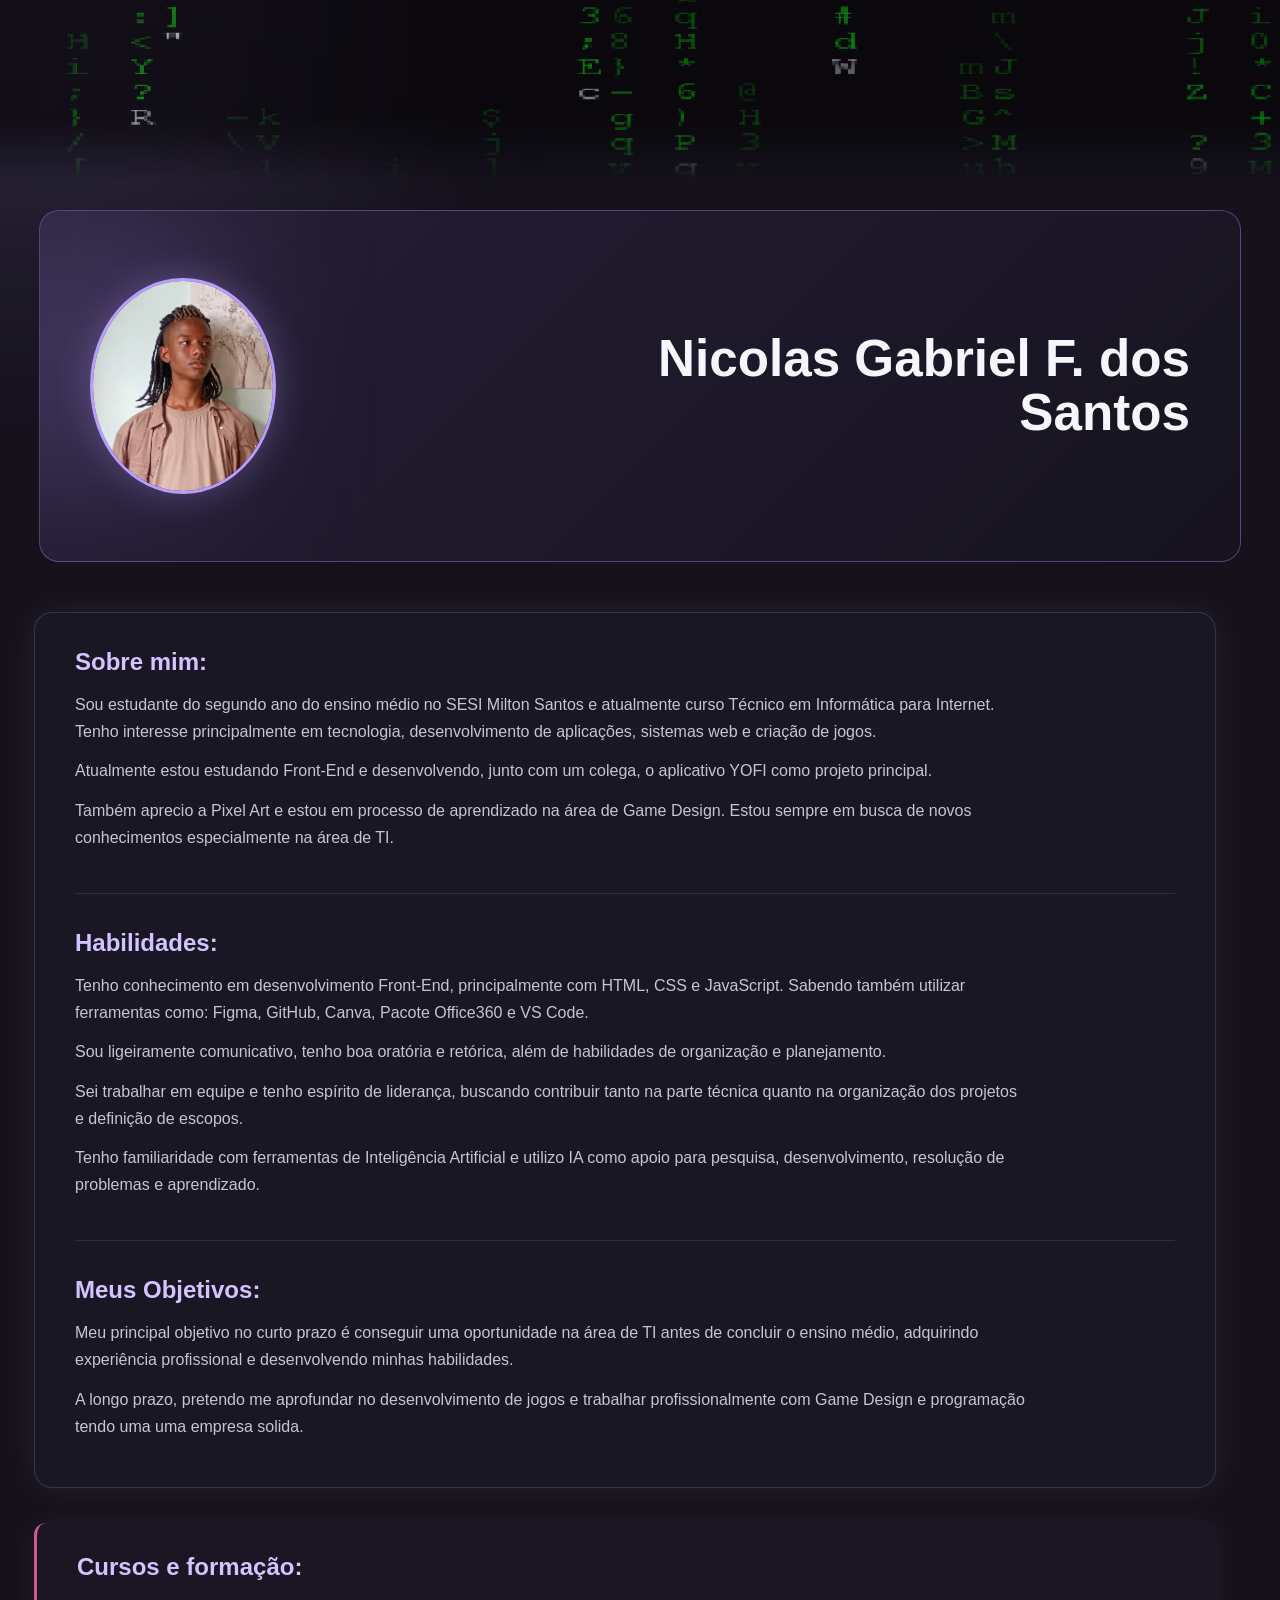
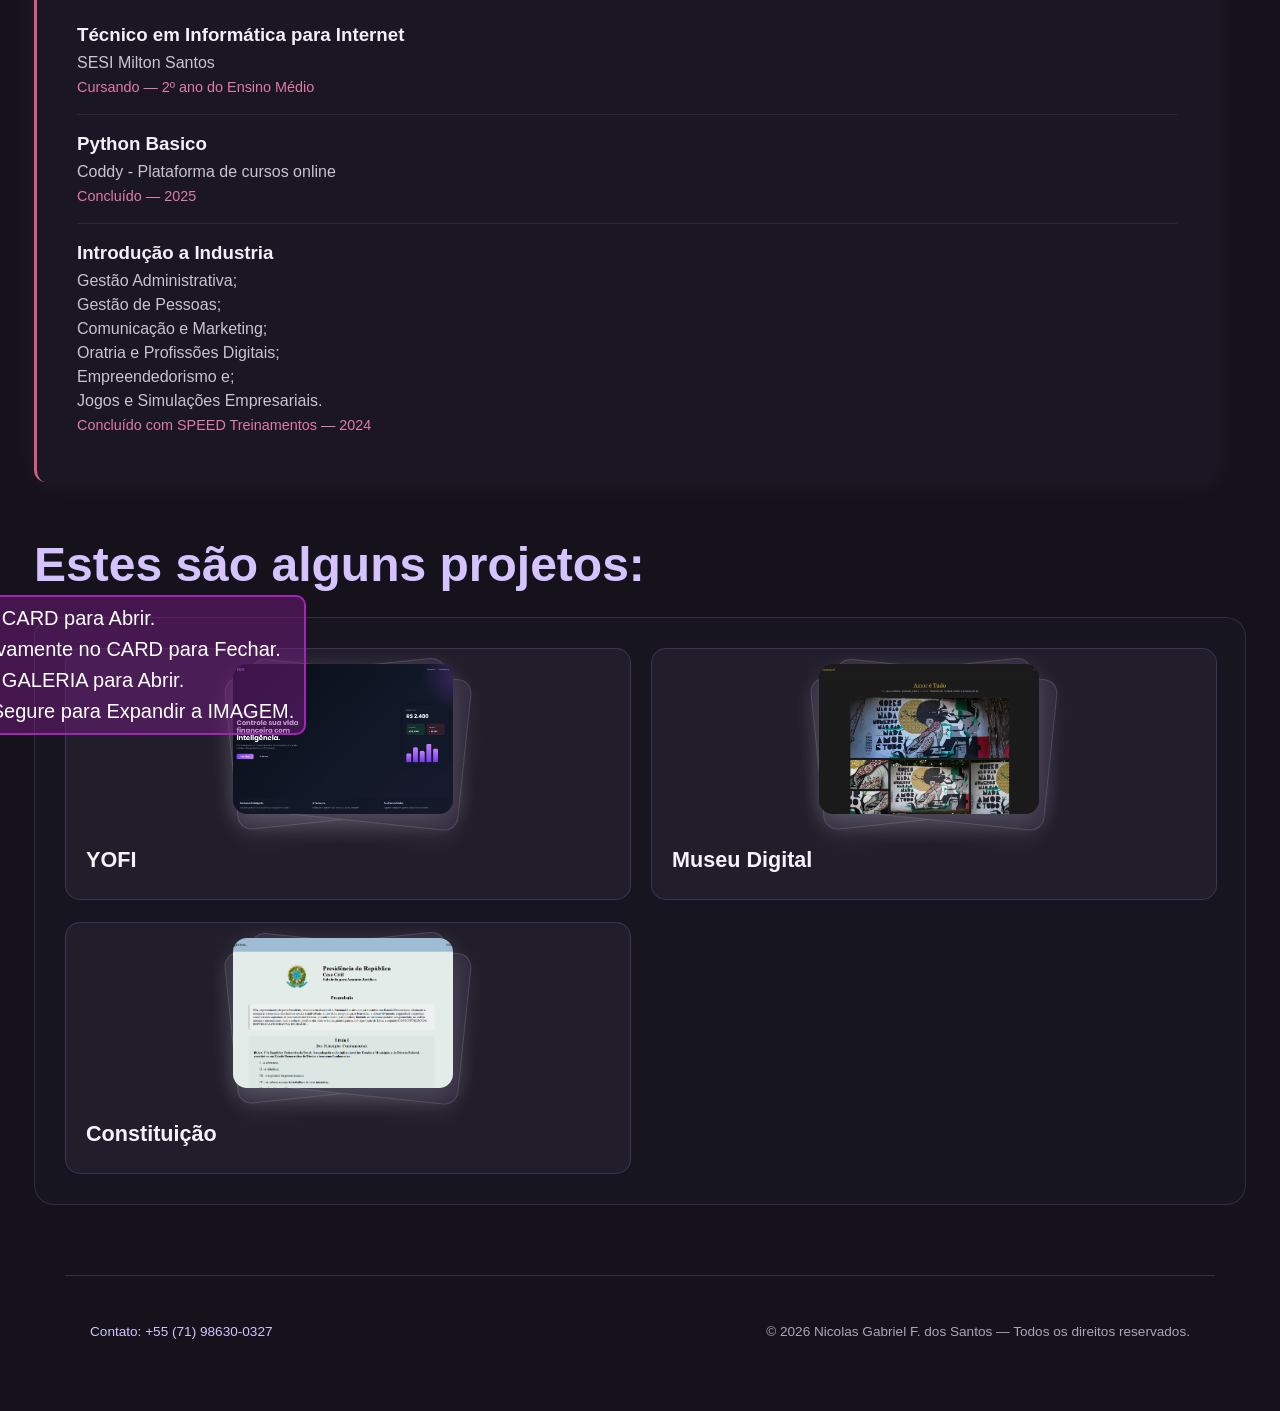
==== commit b96d43d7: "pop-up funcionando com animação" ====
--- a/index.html
+++ b/index.html
@@ -136,7 +136,13 @@
 
         <h2 class="title">Estes são alguns projetos:</h2>
         <section class="projects">
-            <span class="pop-up">Clique na galeria para abrir.<br> Clique na imagem para expandir.<br> Clique novamente no card para fechar.</span>
+
+            <ul class="pop-up" onclick="pop_upEXIT(this)">
+                <li>Clique no CARD para Abrir.</li>
+                <li>Clique novamente no CARD para Fechar.</li>
+                <li>Clique na GALERIA para Abrir.</li>
+                <li>Clique e Segure para Expandir a IMAGEM.</li>
+            </ul>
 
             <!-- YOFI -->
             <div class="project" id="yofi" onclick="sizeme(this)">
@@ -150,7 +156,7 @@
                     <img src="imagens/Yofi/integracoes.avif" alt="Imagem do projeto YOFI">
                     <img src="imagens/Yofi/myalinda.gif" alt="Imagem do projeto YOFI">
                     <img src="imagens/Yofi/objetivos.avif" alt="Imagem do projeto YOFI">
-                    <span id="1" class="btn-fechar" onclick="exit_gallery(event, this.parentElement, this)"> X </span>
+                    <span id="1" class="btn-fechar" onclick="exit_gallery(event, this.parentElement, this)"> × </span>
                 </ul>
 
                 <div class="inf">
@@ -182,7 +188,7 @@
                     <img src="imagens/Museu/capoeira.gif" alt="Imagem do Museu Digital">
                     <img src="imagens/Museu/tiger_tucan.avif" alt="Imagem do Museu Digital">
                     <img src="imagens/Museu/tela_inicial.gif" alt="Imagem do Museu Digital">
-                    <span id="2" class="btn-fechar" onclick="exit_gallery(this.parentElement)"> X </span>
+                    <span id="2" class="btn-fechar" onclick="exit_gallery(event, this.parentElement, this)"> × </span>
                 </ul>
 
                 <div class="inf">
@@ -212,7 +218,7 @@
                     <img src="imagens/Constituicao/gravacao.gif" alt="Imagem do projeto Constituição">
                     <img src="imagens/Constituicao/sidebar.avif" alt="Imagem do projeto Constituição">
                     <img src="imagens/Constituicao/navbar.avif" alt="Imagem do projeto Constituição">
-                    <span id="3" class="btn-fechar" onclick="exit_gallery(this.parentElement)"> X </span>
+                    <span id="3" class="btn-fechar" onclick="exit_gallery(event, this.parentElement, this)"> × </span>
                 </ul>
 
                 <div class="inf">
--- a/index_files/arquivo.css
+++ b/index_files/arquivo.css
@@ -387,10 +387,10 @@
 
     background:rgba(26,23,34,.65);
     border:1px solid rgba(185,156,255,.16);
-    border-radius:20px;
+    border-radius: 20px;
     
     position:relative;
-    animation:entrada 1s ease;
+    animation:entrada 1s linear;
 }
 
 @keyframes entrada{
@@ -404,6 +404,94 @@
         transform:translateY(0);
     }
 }
+
+.projects .pop-up {
+    background-color: #7a1c8777;
+    display: flex;
+    flex-direction: column;
+    gap: 8px;
+    position: absolute;
+
+    padding: 10px;
+    border: 2px solid #a723b8;
+    border-radius: 10px;
+    left: -12%;
+    top: -4%;
+
+    cursor: pointer;
+
+    transition: 
+        box-shadow .4s linear,
+        transform .6s linear;
+
+    z-index: 100;
+}
+
+.projects .pop-up li{
+    font-size: 20px;
+    color: white;
+    margin-left: 10px;
+}
+
+.projects .pop-up:hover {
+    border: 2px solid #b82323;
+    box-shadow: 0 0 100px 10px rgba(149, 23, 42, 0.309);
+
+    transform: scale(1.01);
+}
+
+.projects .pop-up-exit {
+
+    background-color: #b8238955;
+    display: flex;
+    flex-direction: column;
+    gap: 4px;
+    position: absolute;
+
+    padding: 10px;
+    border: 2px solid #b82323;
+    border-radius: 10px;
+    left: -12%;
+    top: -4%;
+
+    z-index: 100;
+
+    animation: kitpop 1.3s ease forwards;
+    cursor: none;
+}
+
+@keyframes kitpop {
+    0%{
+        transform: scale(0.87);
+    }
+
+    10%{
+        box-shadow: -67px 0 60px 50px rgba(149, 23, 42, 0.309);
+    }
+
+    30%{
+        transform: translateX(160px);
+        opacity: 0.8;
+    }
+
+    31%{
+        box-shadow: 67px 0 60px 50px rgba(149, 23, 42, 0.309);
+    }
+
+    67%{
+        opacity: 0.3;
+    }
+
+    99%{
+        transform: translateX(-40vw);
+    }
+
+    100%{
+        opacity: 0;
+        display: none;
+    }
+}
+
 
 .project{
 
@@ -666,6 +754,8 @@
 
 .project-active .btn-fecharON {
     background-color: rgba(211, 211, 211, 0.249);
+    color: rgba(10,10,10,1);
+    font-size: 25px;
     border: 2px solid rgba(132, 23, 23, 0.208);
     padding: 10px;
     width: 10px;
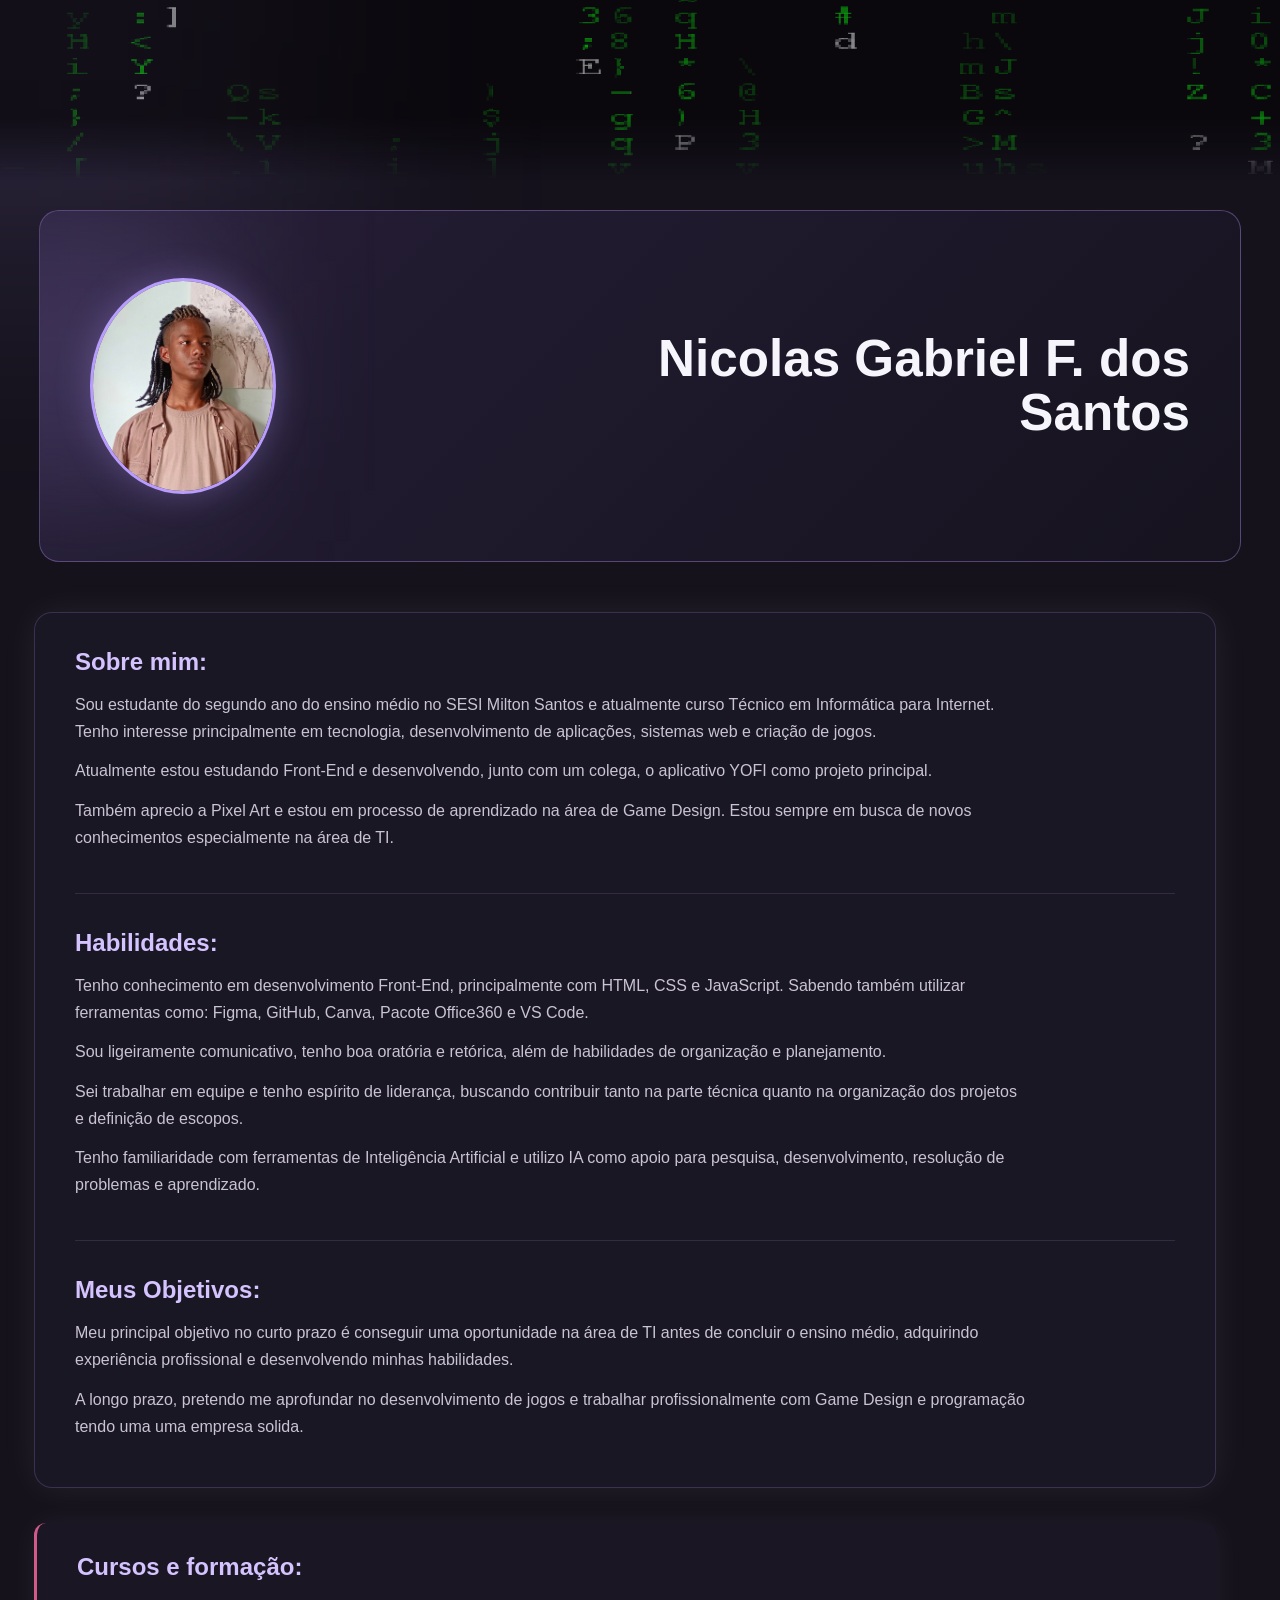
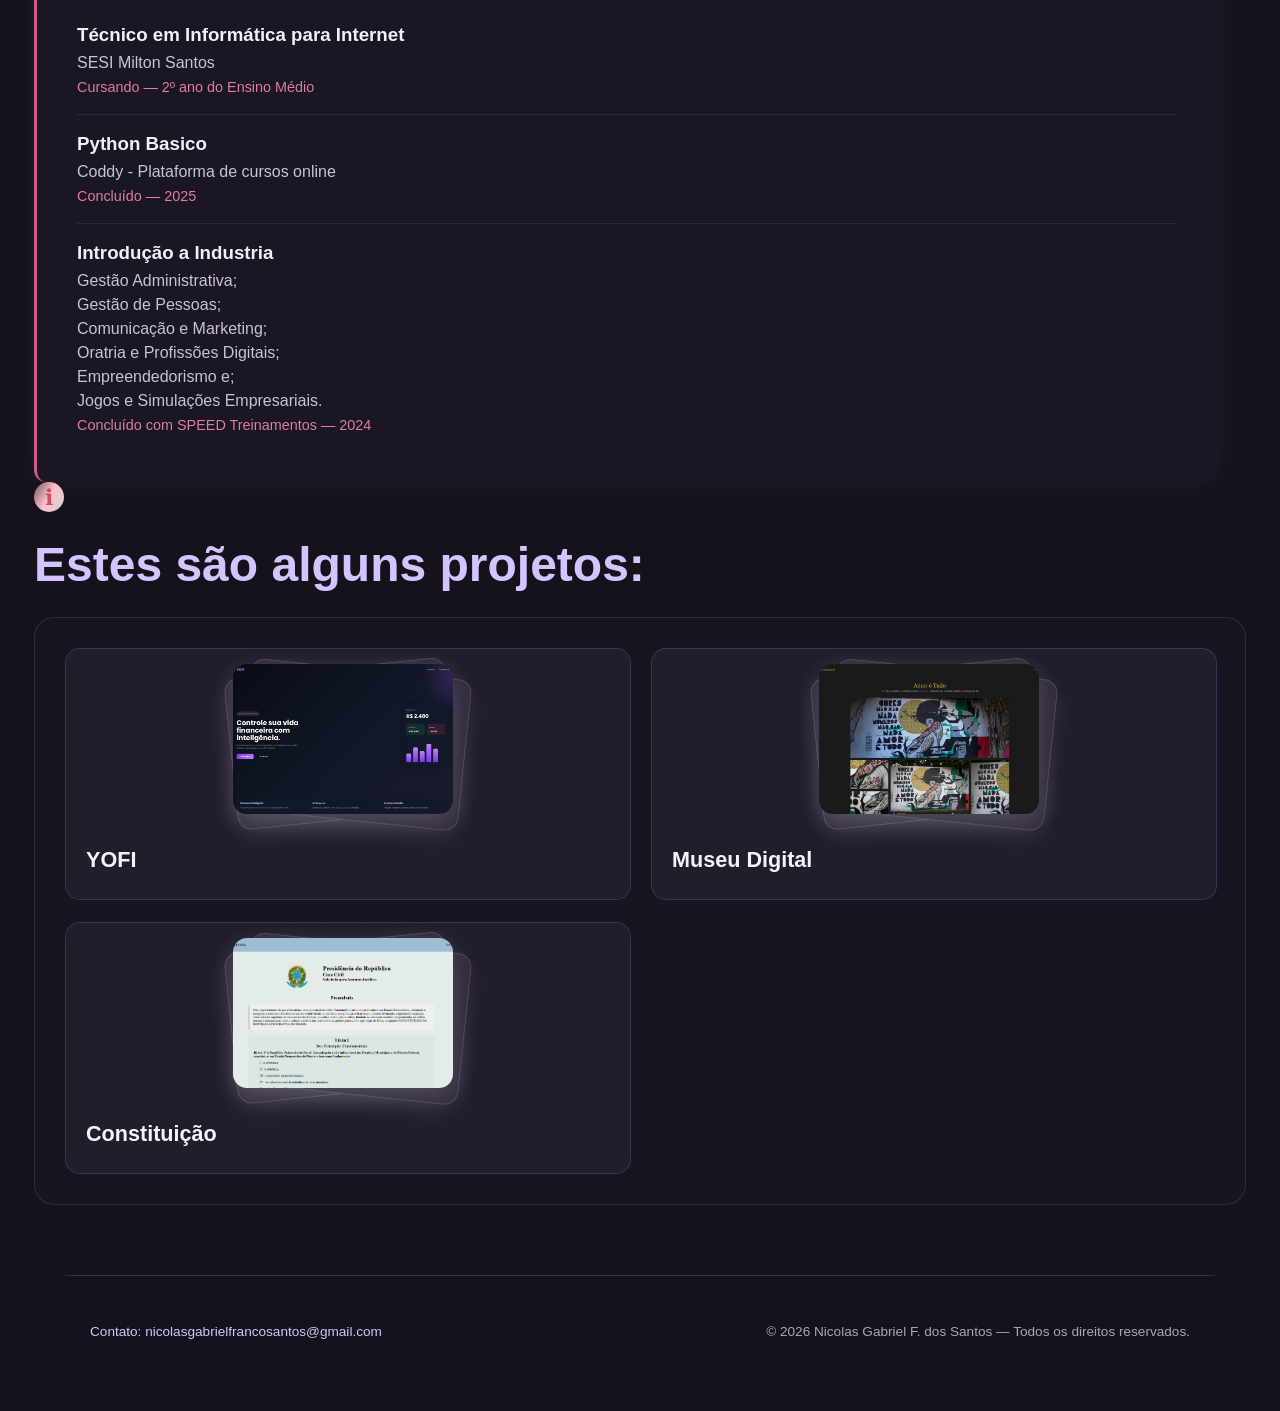
==== commit 37843a93: "pop-up" ====
--- a/index.html
+++ b/index.html
@@ -134,15 +134,20 @@
             </div>
         </section>
 
+            <!--Controles tutorial-->
+            <div class="informacao">
+                    ℹ
+                <ul class="pop-up">
+                    <li>Clique no CARD para Abrir.</li>
+                    <li>Clique novamente no CARD para Fechar.</li>
+                    <li>Clique na GALERIA para Abrir.</li>
+                    <li>Clique e Segure para Expandir a IMAGEM.</li>
+                </ul>
+            </div>
+
         <h2 class="title">Estes são alguns projetos:</h2>
         <section class="projects">
 
-            <ul class="pop-up" onclick="pop_upEXIT(this)">
-                <li>Clique no CARD para Abrir.</li>
-                <li>Clique novamente no CARD para Fechar.</li>
-                <li>Clique na GALERIA para Abrir.</li>
-                <li>Clique e Segure para Expandir a IMAGEM.</li>
-            </ul>
 
             <!-- YOFI -->
             <div class="project" id="yofi" onclick="sizeme(this)">
@@ -243,7 +248,7 @@
 
     <!-- Footer -->
      <footer>
-        <span>Contato: +55 (71) 98630-0327</span>
+        <span>Contato: nicolasgabrielfrancosantos@gmail.com</span>
         <span>© 2026 Nicolas Gabriel F. dos Santos — Todos os direitos reservados.</span>
     </footer>
 
--- a/index_files/arquivo.css
+++ b/index_files/arquivo.css
@@ -405,93 +405,68 @@
     }
 }
 
-.projects .pop-up {
-    background-color: #7a1c8777;
+.informacao {
+    width: 10px;
+    height: 10px;
+    padding: 10px;
+    border-radius: 50%;
+
     display: flex;
+    justify-content: center;
+    align-items: center;
+
+    background: linear-gradient( 300deg,lightgray, pink, rgba(255, 192, 203, 0.404));
+    color: rgba(173, 28, 64, 0.671);
+    position: absolute;
+
+    font-size: 1.4rem;
+}
+
+.pop-up {
+    width: 20vw;
+    background-color: rgba(185, 145, 152, 0.938);
+
+    display: none;
     flex-direction: column;
     gap: 8px;
+
     position: absolute;
-
-    padding: 10px;
-    border: 2px solid #a723b8;
-    border-radius: 10px;
-    left: -12%;
-    top: -4%;
+    top: 2.5vh;
+    left: 1.97vw;
+
+    padding: 10px 20px;
+    border-radius: 0 10px 10px 10px;
 
     cursor: pointer;
 
-    transition: 
-        box-shadow .4s linear,
-        transform .6s linear;
-
-    z-index: 100;
-}
-
-.projects .pop-up li{
-    font-size: 20px;
-    color: white;
-    margin-left: 10px;
-}
-
-.projects .pop-up:hover {
-    border: 2px solid #b82323;
-    box-shadow: 0 0 100px 10px rgba(149, 23, 42, 0.309);
-
-    transform: scale(1.01);
-}
-
-.projects .pop-up-exit {
-
-    background-color: #b8238955;
+    transition: .4s linear;
+    animation: esmarecer .4s linear;
+
+        z-index: 100;
+}
+
+@keyframes esmarecer {
+    0%{
+        opacity: 0;
+    }
+
+    100%{
+        opacity: 1;
+    }
+}
+
+.pop-up li{
+    font-size: 18px;
+    font-family:'Franklin Gothic Medium', 'Arial Narrow', Arial, sans-serif;
+    color: rgb(5, 5, 5);
+    margin-bottom: 10px;
+
+    list-style-type: none;
+}
+
+.informacao:hover .pop-up{
     display: flex;
-    flex-direction: column;
-    gap: 4px;
-    position: absolute;
-
-    padding: 10px;
-    border: 2px solid #b82323;
-    border-radius: 10px;
-    left: -12%;
-    top: -4%;
-
-    z-index: 100;
-
-    animation: kitpop 1.3s ease forwards;
-    cursor: none;
-}
-
-@keyframes kitpop {
-    0%{
-        transform: scale(0.87);
-    }
-
-    10%{
-        box-shadow: -67px 0 60px 50px rgba(149, 23, 42, 0.309);
-    }
-
-    30%{
-        transform: translateX(160px);
-        opacity: 0.8;
-    }
-
-    31%{
-        box-shadow: 67px 0 60px 50px rgba(149, 23, 42, 0.309);
-    }
-
-    67%{
-        opacity: 0.3;
-    }
-
-    99%{
-        transform: translateX(-40vw);
-    }
-
-    100%{
-        opacity: 0;
-        display: none;
-    }
-}
-
+}
 
 .project{
 
@@ -982,4 +957,17 @@
         min-height:300px;
         height:300px;
     }
-}+}
+
+/*
+
+Minhas anotações do CSS:
+Olá, sou Nicolas, criador do site, e me orgulho muito de poder dizer que fiz tudo isto
+simplismente, na mão. Eu utilizei IA para pesquiasre nome de conceitos e escolher valores
+que eu utilizei nas adaptacções do @media, mas além disso eu passei das 1000 linhas com
+muita força de vontade e ao que tudo indica, bastante tempo livre.
+
+Por ser meu portifolio ele tem que ter minha cara e minha identidade.
+Calma, calma... Quem é onerdola que esta lendo o css de uma pagina html qualquer?
+Espero que seja apenas eu mesmo do futuro.
+                    00:11 - 26/09/2026
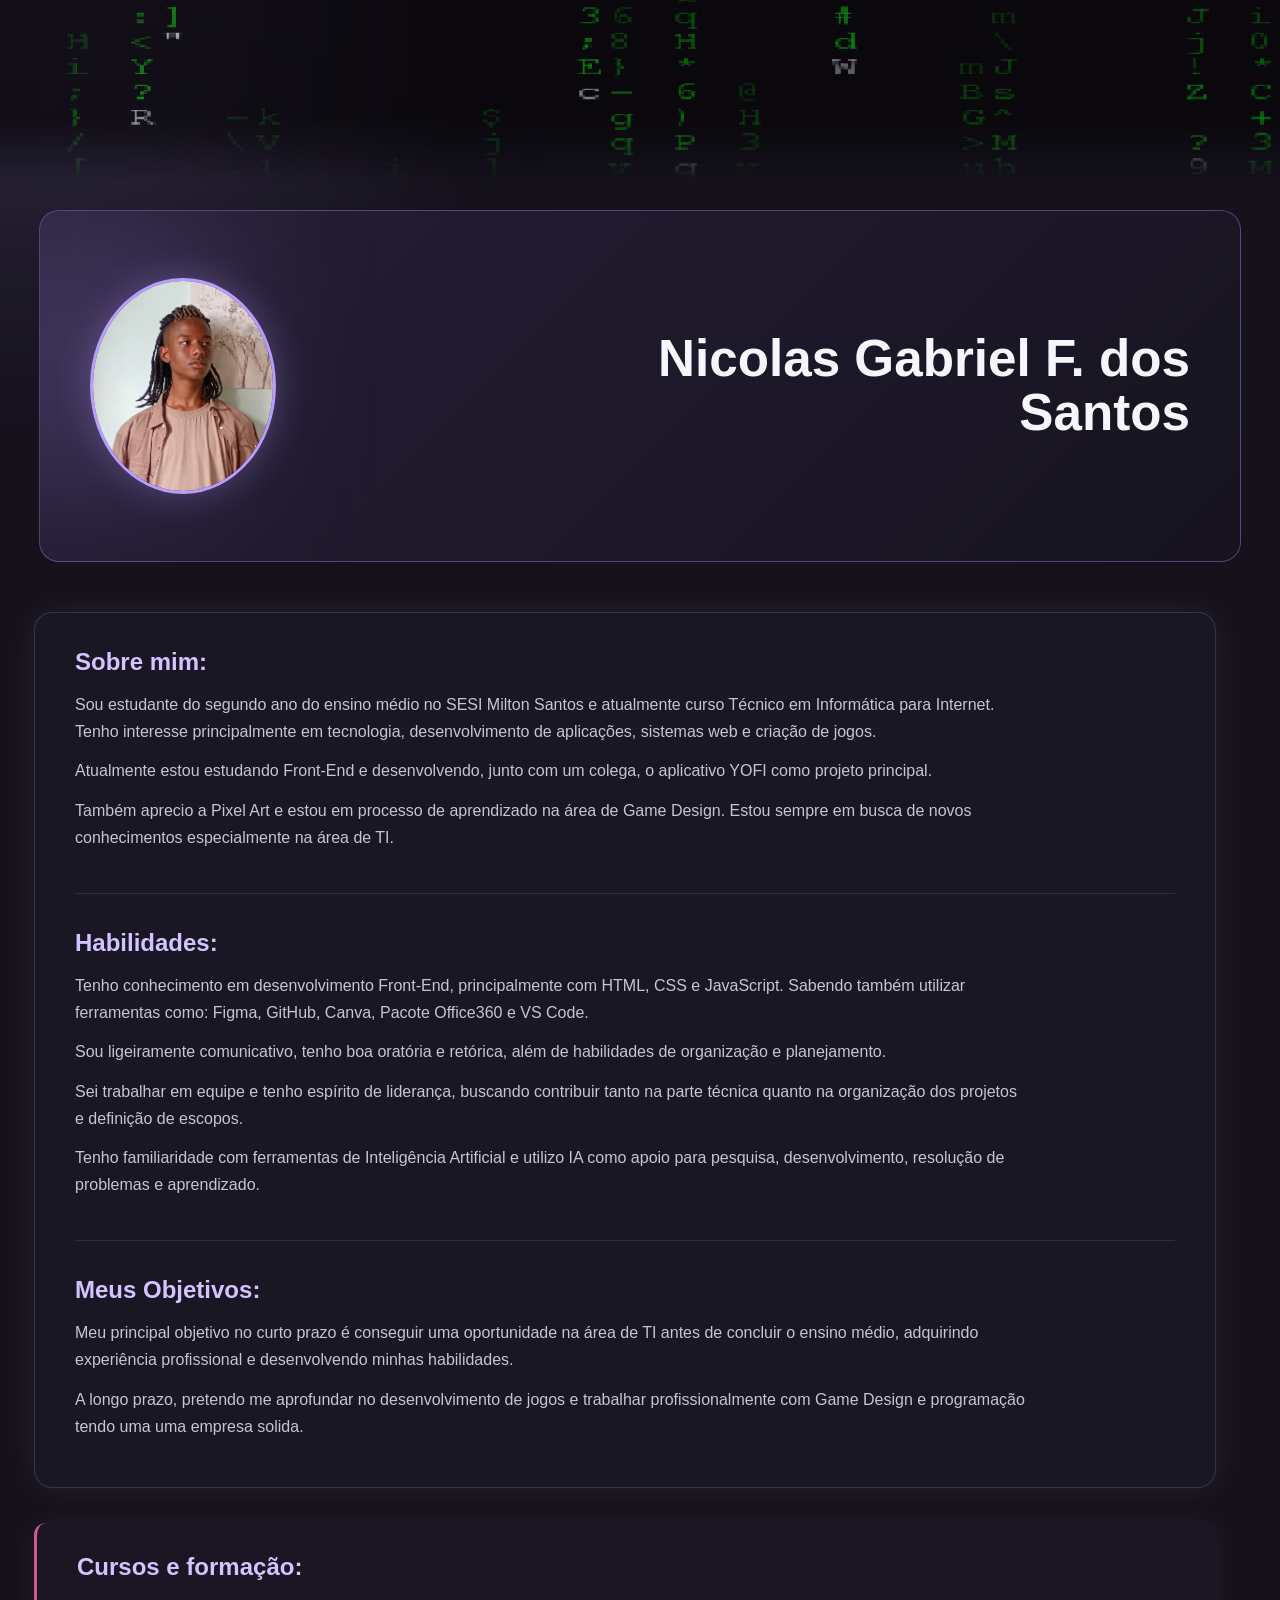
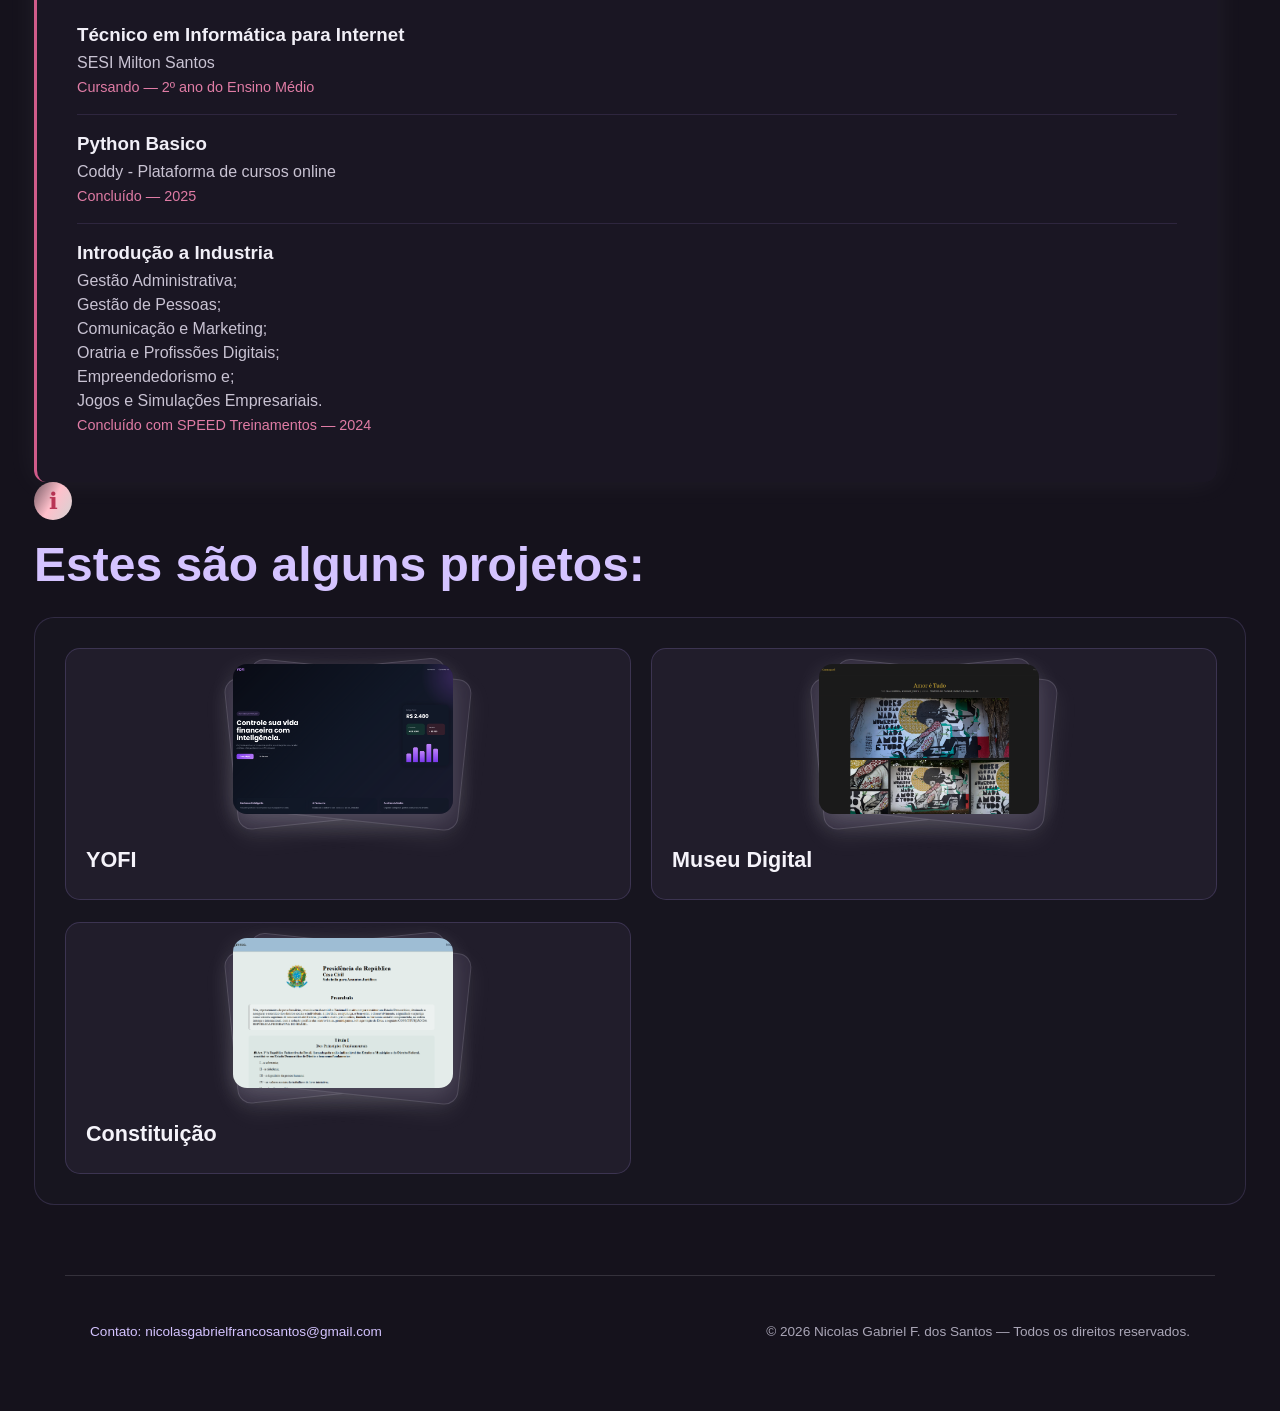
==== commit 94d2333d: "I" ====
--- a/index.html
+++ b/index.html
@@ -16,8 +16,7 @@
         >
     </section>
 
-    <header>
-        
+    <header>   
         <section class="card-header">
 
             <img
@@ -134,16 +133,16 @@
             </div>
         </section>
 
-            <!--Controles tutorial-->
-            <div class="informacao">
-                    ℹ
-                <ul class="pop-up">
-                    <li>Clique no CARD para Abrir.</li>
-                    <li>Clique novamente no CARD para Fechar.</li>
-                    <li>Clique na GALERIA para Abrir.</li>
-                    <li>Clique e Segure para Expandir a IMAGEM.</li>
-                </ul>
-            </div>
+        <!--Controles tutorial-->
+        <div class="informacao">
+                ℹ
+            <ul class="pop-up">
+                <li>Clique no CARD para Abrir.</li>
+                <li>Clique novamente no CARD para Fechar.</li>
+                <li>Clique na GALERIA para Abrir.</li>
+                <li>Clique e Segure para Expandir a IMAGEM.</li>
+            </ul>
+        </div>  
 
         <h2 class="title">Estes são alguns projetos:</h2>
         <section class="projects">
--- a/index_files/arquivo.css
+++ b/index_files/arquivo.css
@@ -405,68 +405,116 @@
     }
 }
 
+
+
 .informacao {
-    width: 10px;
-    height: 10px;
-    padding: 10px;
-    border-radius: 50%;
+    width: 3vw;
+    height: 3vw;
 
     display: flex;
     justify-content: center;
     align-items: center;
 
-    background: linear-gradient( 300deg,lightgray, pink, rgba(255, 192, 203, 0.404));
-    color: rgba(173, 28, 64, 0.671);
     position: absolute;
-
-    font-size: 1.4rem;
+    z-index: 99999;
+
+    border-radius: 50%;
+
+    background: transparent;
+    color: rgba(173, 28, 64, 0.85);
+
+    font-size: 1.8vw;
+    cursor: pointer;
+
+    /* Impede selecionar o ícone e o texto */
+    user-select: none;
+    -webkit-user-select: none;
+
+    isolation: isolate;
+}
+
+.informacao::before {
+    content: "";
+
+    position: absolute;
+    inset: 0;
+
+    border-radius: 50%;
+
+    background: linear-gradient(
+        300deg,
+        lightgray,
+        pink,
+        rgba(255, 192, 203, 0.404)
+    );
+
+    z-index: -1;
+
+    transition:
+        transform 0.2s ease,
+        background 0.2s ease,
+        box-shadow 0.2s ease;
+}
+
+
+.informacao:hover::before {
+    transform: scale(1.08);
+    box-shadow: 0 0.2vw 0.6vw rgba(0, 0, 0, 0.25);
+    border-radius: 50% 50% 30% 50%;
 }
 
 .pop-up {
     width: 20vw;
-    background-color: rgba(185, 145, 152, 0.938);
+
+    background-color: rgba(185, 145, 152, 0.96);
 
     display: none;
     flex-direction: column;
-    gap: 8px;
+    gap: 0.5vw;
 
     position: absolute;
-    top: 2.5vh;
-    left: 1.97vw;
-
-    padding: 10px 20px;
-    border-radius: 0 10px 10px 10px;
+    top: 5.5vh;
+    left: 2.8vw;
+
+    padding: 1vw 2vw;
+
+    border-radius: .7vw 1.7vw 1.7vw 1.7vw;
 
     cursor: pointer;
 
-    transition: .4s linear;
-    animation: esmarecer .4s linear;
-
-        z-index: 100;
+    animation: esmarecer 0.4s linear;
+
+    z-index: 100000;
+
+    user-select: none;
+    -webkit-user-select: none;
+}
+
+.informacao:hover .pop-up {
+    display: flex;
+}
+
+.pop-up li {
+    font-size: 1.2vw;
+    font-family: 'Franklin Gothic Medium', 'Arial Narrow', Arial, sans-serif;
+    color: rgb(5, 5, 5);
+    margin-bottom: 0.7vw;
+    list-style-type: none;
+
+    user-select: none;
+    -webkit-user-select: none;
 }
 
 @keyframes esmarecer {
-    0%{
+    0% {
         opacity: 0;
     }
 
-    100%{
+    100% {
         opacity: 1;
     }
 }
 
-.pop-up li{
-    font-size: 18px;
-    font-family:'Franklin Gothic Medium', 'Arial Narrow', Arial, sans-serif;
-    color: rgb(5, 5, 5);
-    margin-bottom: 10px;
-
-    list-style-type: none;
-}
-
-.informacao:hover .pop-up{
-    display: flex;
-}
 
 .project{
 
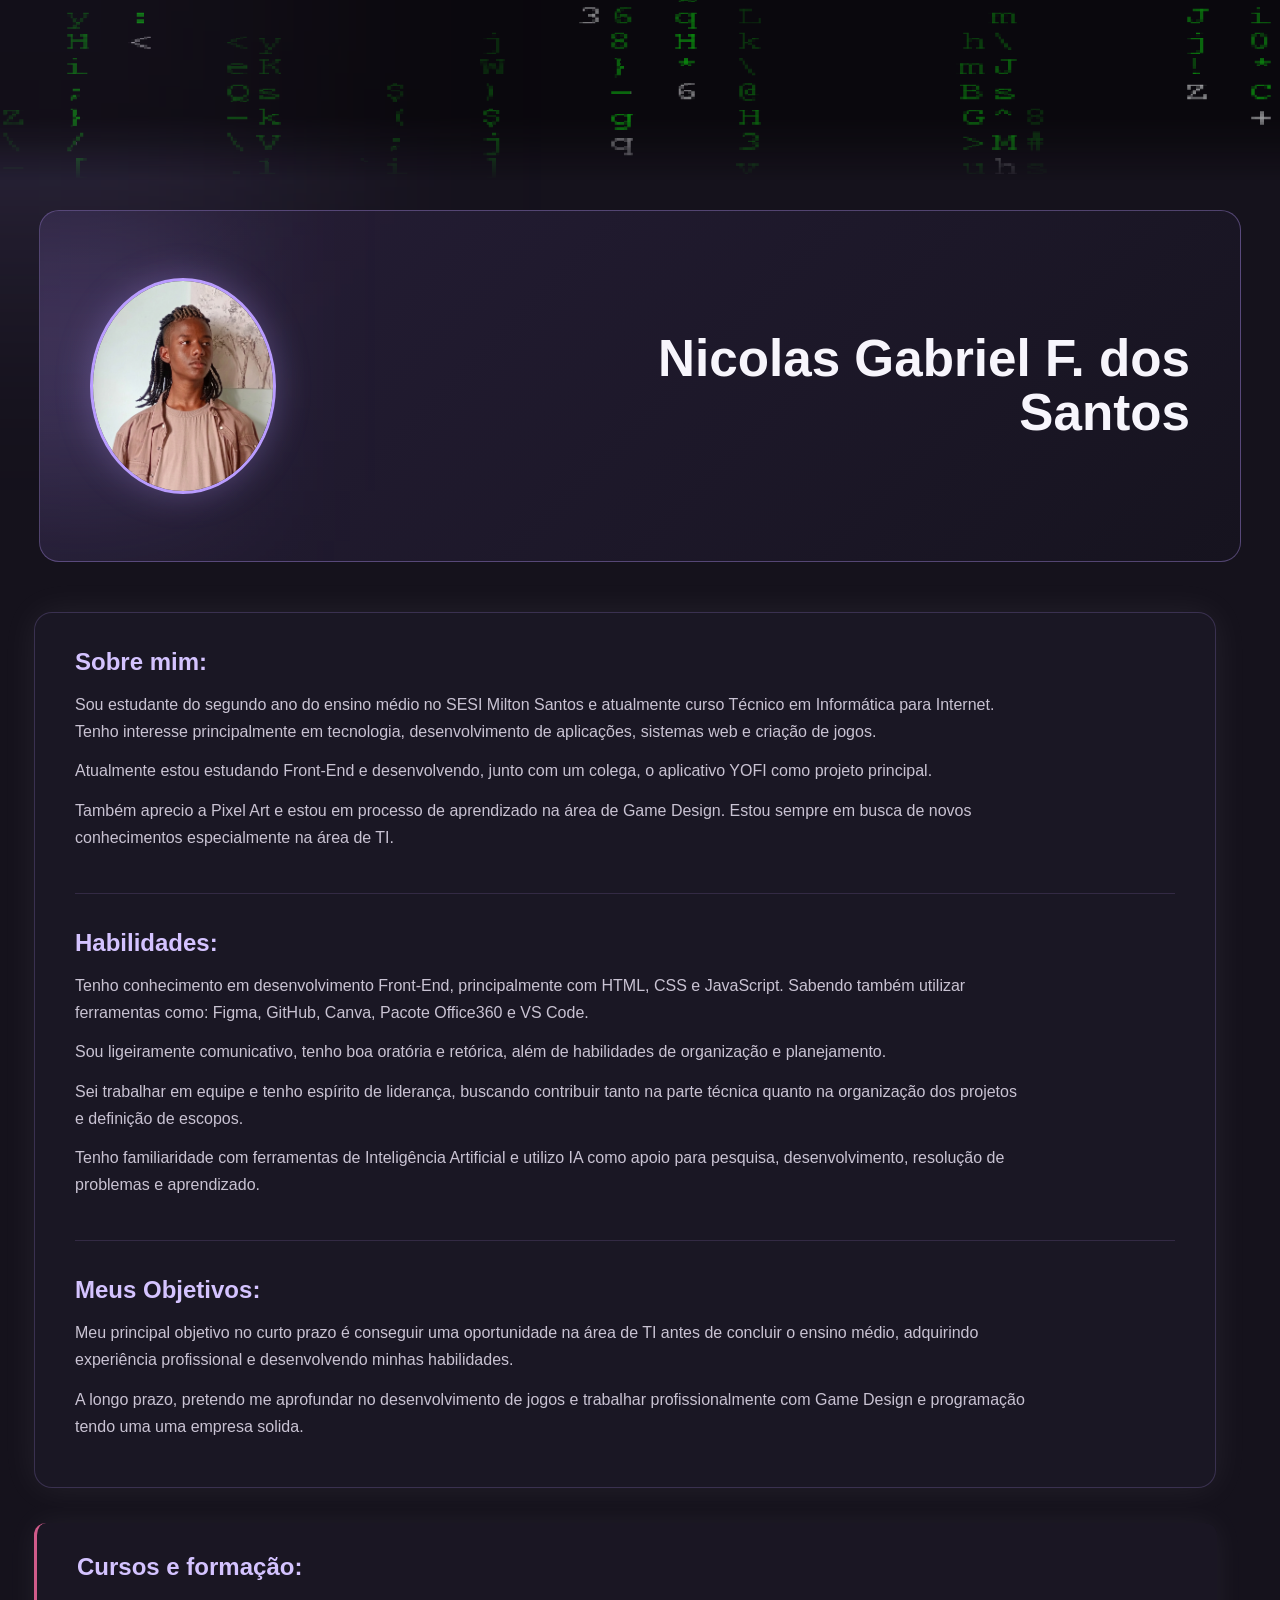
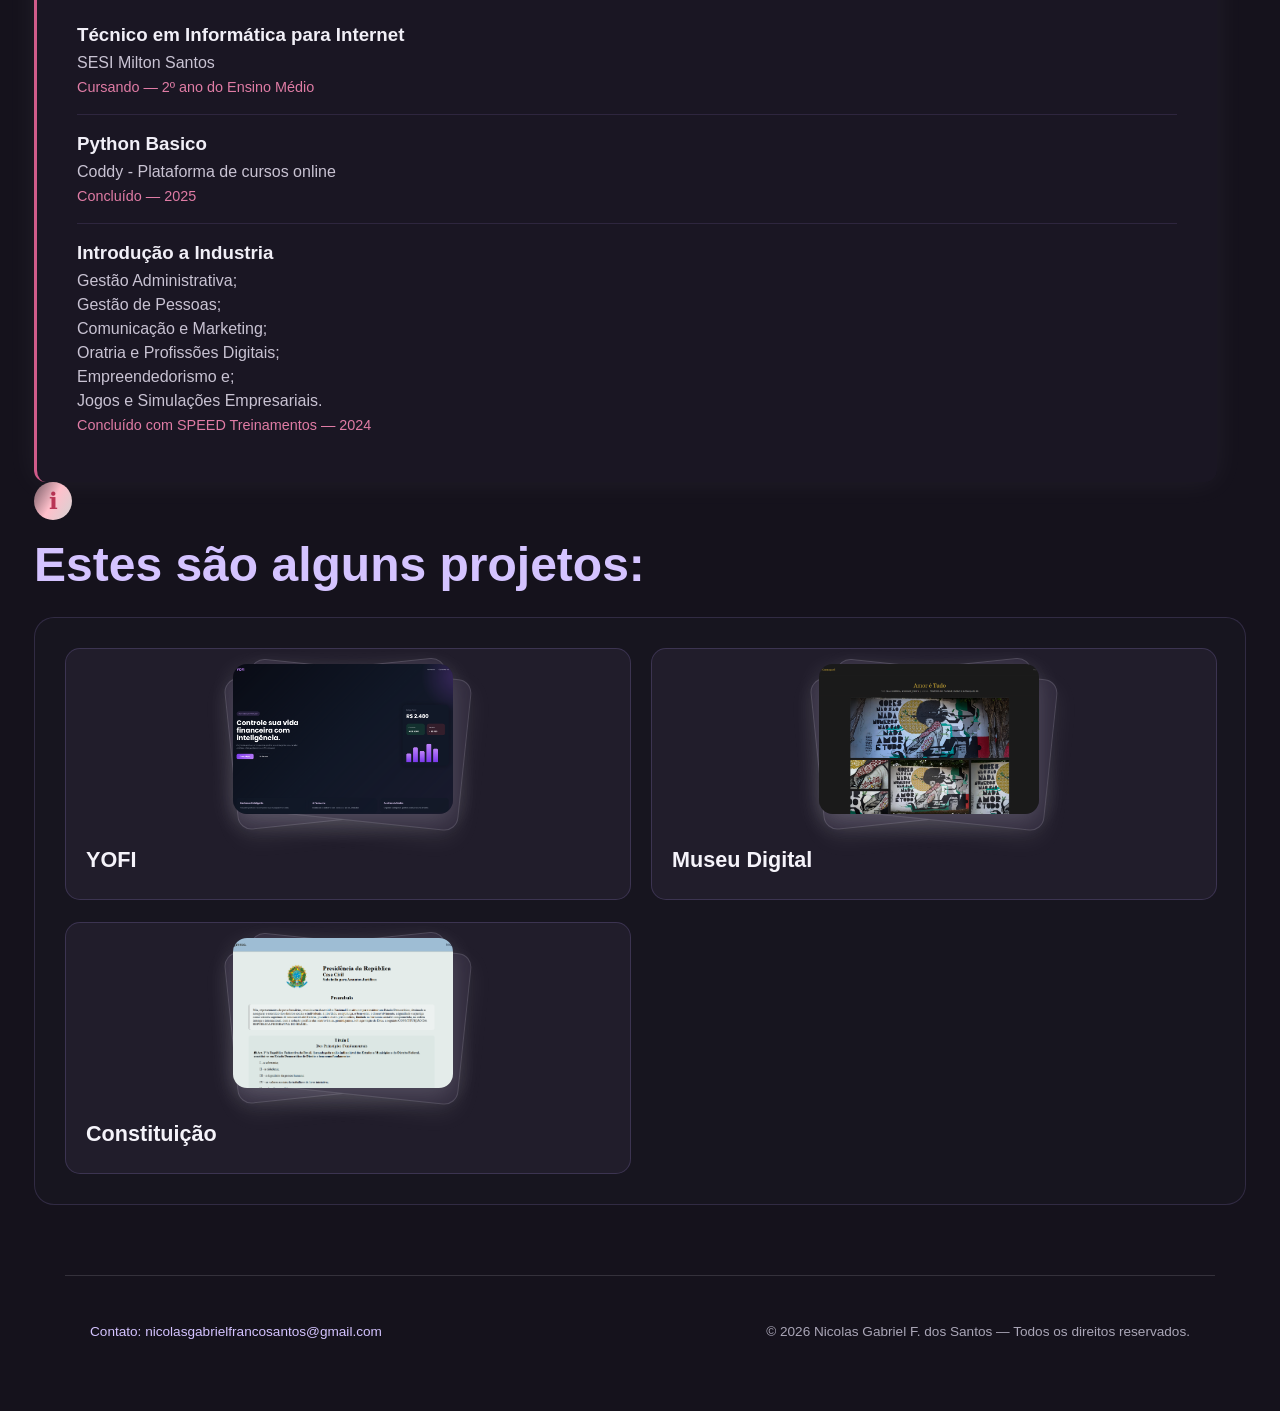
==== commit 8036fab6: "Aumentar imagem se segurar ela" ====
--- a/index.html
+++ b/index.html
@@ -152,14 +152,14 @@
             <div class="project" id="yofi" onclick="sizeme(this)">
 
                 <ul class="img" onclick="gallery(event, this, 1)">
-                    <img src="imagens/Yofi/index.avif" alt="Imagem principal do projeto YOFI">
-                    <img src="imagens/Yofi/inicial_page-dark.avif" alt="Imagem do projeto YOFI">
-                    <img src="imagens/Yofi/login.avif" alt="Imagem do projeto YOFI">
-                    <img src="imagens/Yofi/recursos.gif" alt="Imagem do projeto YOFI">
-                    <img src="imagens/Yofi/inicial_page-white.avif" alt="Imagem do projeto YOFI">
-                    <img src="imagens/Yofi/integracoes.avif" alt="Imagem do projeto YOFI">
-                    <img src="imagens/Yofi/myalinda.gif" alt="Imagem do projeto YOFI">
-                    <img src="imagens/Yofi/objetivos.avif" alt="Imagem do projeto YOFI">
+                    <img class="menor" src="imagens/Yofi/index.avif" alt="Imagem principal do projeto YOFI">
+                    <img class="menor" src="imagens/Yofi/inicial_page-dark.avif" alt="Imagem do projeto YOFI">
+                    <img class="menor" src="imagens/Yofi/login.avif" alt="Imagem do projeto YOFI">
+                    <img class="menor" src="imagens/Yofi/recursos.gif" alt="Imagem do projeto YOFI">
+                    <img class="menor" src="imagens/Yofi/inicial_page-white.avif" alt="Imagem do projeto YOFI">
+                    <img class="menor" src="imagens/Yofi/integracoes.avif" alt="Imagem do projeto YOFI">
+                    <img class="menor" src="imagens/Yofi/myalinda.gif" alt="Imagem do projeto YOFI">
+                    <img class="menor" src="imagens/Yofi/objetivos.avif" alt="Imagem do projeto YOFI">
                     <span id="1" class="btn-fechar" onclick="exit_gallery(event, this.parentElement, this)"> × </span>
                 </ul>
 
@@ -186,12 +186,12 @@
             <div class="project" id="museu-digital" onclick="sizeme(this)">
 
                 <ul class="img" onclick="gallery(event, this, 2)">
-                    <img src="imagens/Museu/amor-tudo.avif" alt="Imagem principal do Museu Digital">
-                    <img src="imagens/Museu/inicial_page.avif" alt="Imagem do Museu Digital">
-                    <img src="imagens/Museu/exposicao.avif" alt="Imagem do Museu Digital">
-                    <img src="imagens/Museu/capoeira.gif" alt="Imagem do Museu Digital">
-                    <img src="imagens/Museu/tiger_tucan.avif" alt="Imagem do Museu Digital">
-                    <img src="imagens/Museu/tela_inicial.gif" alt="Imagem do Museu Digital">
+                    <img class="menor" src="imagens/Museu/amor-tudo.avif" alt="Imagem principal do Museu Digital">
+                    <img class="menor" src="imagens/Museu/inicial_page.avif" alt="Imagem do Museu Digital">
+                    <img class="menor" src="imagens/Museu/exposicao.avif" alt="Imagem do Museu Digital">
+                    <img class="menor" src="imagens/Museu/capoeira.gif" alt="Imagem do Museu Digital">
+                    <img class="menor" src="imagens/Museu/tiger_tucan.avif" alt="Imagem do Museu Digital">
+                    <img class="menor" src="imagens/Museu/tela_inicial.gif" alt="Imagem do Museu Digital">
                     <span id="2" class="btn-fechar" onclick="exit_gallery(event, this.parentElement, this)"> × </span>
                 </ul>
 
@@ -217,11 +217,11 @@
             <div class="project" id="constituição" onclick="sizeme(this)">
 
                 <ul class="img" onclick="gallery(event, this, 3)">
-                    <img src="imagens/Constituicao/home.avif" alt="Imagem principal do projeto Constituição">
-                    <img src="imagens/Constituicao/secod_1.avif" alt="Imagem do projeto Constituição">
-                    <img src="imagens/Constituicao/gravacao.gif" alt="Imagem do projeto Constituição">
-                    <img src="imagens/Constituicao/sidebar.avif" alt="Imagem do projeto Constituição">
-                    <img src="imagens/Constituicao/navbar.avif" alt="Imagem do projeto Constituição">
+                    <img class="menor" src="imagens/Constituicao/home.avif" alt="Imagem principal do projeto Constituição">
+                    <img class="menor" src="imagens/Constituicao/secod_1.avif" alt="Imagem do projeto Constituição">
+                    <img class="menor" src="imagens/Constituicao/gravacao.gif" alt="Imagem do projeto Constituição">
+                    <img class="menor" src="imagens/Constituicao/sidebar.avif" alt="Imagem do projeto Constituição">
+                    <img class="menor" src="imagens/Constituicao/navbar.avif" alt="Imagem do projeto Constituição">
                     <span id="3" class="btn-fechar" onclick="exit_gallery(event, this.parentElement, this)"> × </span>
                 </ul>
 
--- a/index_files/arquivo.css
+++ b/index_files/arquivo.css
@@ -754,6 +754,31 @@
     box-shadow: 0 10px 30px rgba(241, 239, 247, .28);
 }
 
+.menor-off{
+    position: relative;
+    z-index: 9999;
+    
+    
+    transform-origin: center;
+    
+    cursor: grabbing;
+    user-select: none;
+    -webkit-user-drag: none;
+
+    animation: entrada-PequenoMaior .2s forwards;
+}
+
+@keyframes entrada-PequenoMaior {
+    0%{
+        transform: scale(.9);
+    }
+    
+    100% {
+        box-shadow: 0 10px 30px rgba(116, 49, 192, 0.664);
+        transform: scale(1.4);
+    }
+}
+
 .project-active .img-a::-webkit-scrollbar {
     width: 8px;
     height: 8px;
@@ -809,6 +834,7 @@
     transform: scale(1.7);
     opacity: 0.3;
 }
+
 
 
 @media (max-width: 768px) {
@@ -1011,11 +1037,11 @@
 
 Minhas anotações do CSS:
 Olá, sou Nicolas, criador do site, e me orgulho muito de poder dizer que fiz tudo isto
-simplismente, na mão. Eu utilizei IA para pesquiasre nome de conceitos e escolher valores
+simplismente, na mão. Eu utilizei IA para pesquiasr e nome de conceitos e escolher valores
 que eu utilizei nas adaptacções do @media, mas além disso eu passei das 1000 linhas com
 muita força de vontade e ao que tudo indica, bastante tempo livre.
 
 Por ser meu portifolio ele tem que ter minha cara e minha identidade.
-Calma, calma... Quem é onerdola que esta lendo o css de uma pagina html qualquer?
+Calma, calma... Quem é o nerdola que esta lendo o css de uma pagina html qualquer?
 Espero que seja apenas eu mesmo do futuro.
                     00:11 - 26/09/2026
